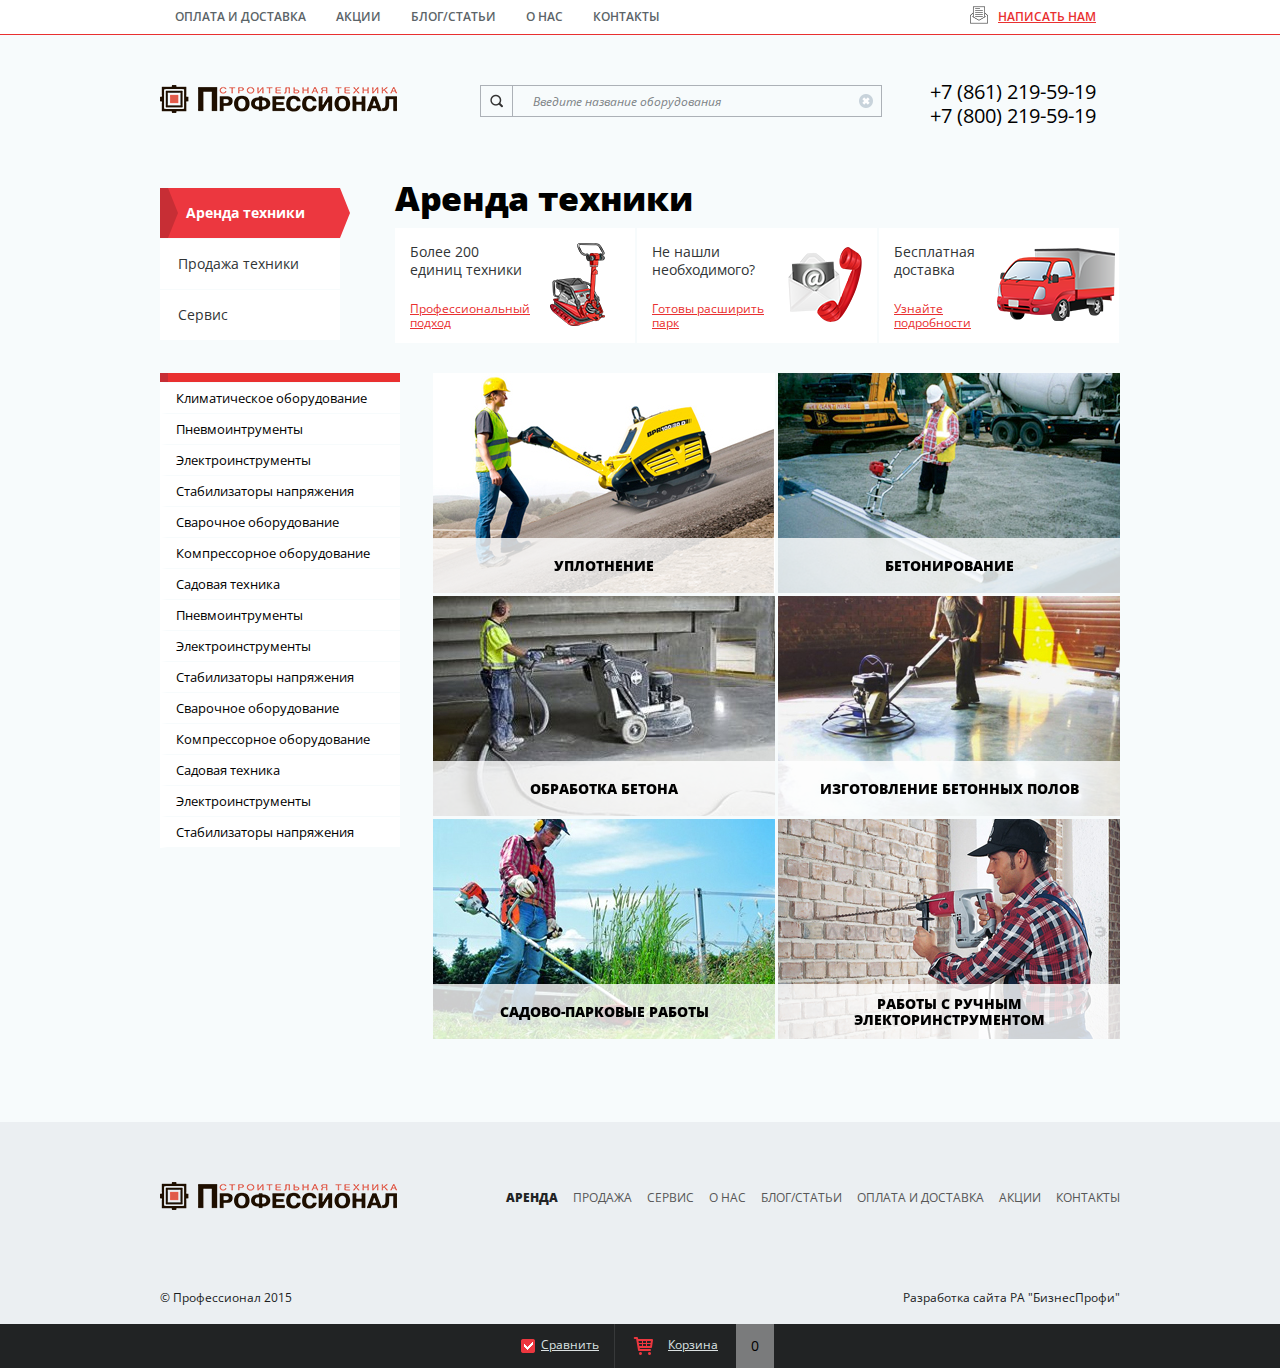
==== index.html @ 4327ad35 "new pages" ====
<!DOCTYPE html>
<html>
   <head>
        <meta http-equiv="Content-Type" content="text/html; charset=utf-8">
		<meta name="description" content="">
		<meta name="keywords" content="">
		<meta name="viewport" content="width=device-width">
		<title>title</title>
		<!-- CSS -->
			<link rel="stylesheet" href="css/jquery.fancybox.css?v=2.1.5" media="screen" >
			<link href='http://fonts.googleapis.com/css?family=Open+Sans:300italic,400italic,600italic,700italic,400,300,600,700,800&subset=latin,cyrillic' rel='stylesheet' type='text/css'>
			<link href="js/range/normalize.css" rel="stylesheet" media="screen">
			<link href="css/style.css" rel="stylesheet" media="screen">
		<!-- END OF CSS -->
		<!--SCRIPT -->
			<script src="js/jquery-1.11.1.min.js"></script>
			<script src="js/jquery.placeholder.js"></script>
			<script src="js/jquery.fancybox.pack.js?v=2.1.5"></script>
			<link href="js/selectric/selectric.css" rel="stylesheet" media="screen">
			<script src="js/selectric/jquery.selectric.js"></script>
			<link href="js/rate/jquery.raty.css" rel="stylesheet" media="screen">
			<script src="js/rate/jquery.raty.js"></script>
			<link href="js/range/ion.rangeSlider.css" rel="stylesheet" media="screen">
			<link href="js/range/ion.rangeSlider.skinHTML5.css" rel="stylesheet" media="screen">
			<script src="js/range/ion.rangeSlider.min.js"></script>
			<link href="js/bxslider/jquery.bxslider.css" rel="stylesheet" media="screen">
			<script src="js/bxslider/jquery.bxslider.js"></script>
			<script src="js/common.js"></script>
			<!--[if IE]>  
				<script src="http://html5shim.googlecode.com/svn/trunk/html5.js"></script>  
			<![endif]--> 
		<!-- END OF SCRIPT -->
	</head>
<body class="body_rent">
	<div class="wrapper">
		<div class="top_menu">
			<div class="inner">
				<nav>
					<ul>
						<li><a href="#">Оплата и доставка</a></li>
						<li><a href="#">Акции</a></li>
						<li><a href="#">Блог/Статьи</a></li>
						<li><a href="#">О нас</a></li>
						<li><a href="#">Контакты</a></li>
					</ul>
				</nav>
				<div class="feedback">
					<a href="#modal_feedback" class="fancybox"><img src="img/feedback.png" alt="">Написать нам</a>
				</div>
			</div>
			<div class="clear"></div>
		</div>
		<div class="header">
			<div class="inner">
				<div class="logo">
					<a href="/" title>
						<img src="img/logo.png" alt="">
					</a>
				</div>
				<div class="search">
					<form>
						<button type="submit"></button>
						<input type="text" placeholder="Введите название оборудования">
						<button type="reset"></button>
					</form>
				</div>
				<div class="phone">
					<p>+7  (861)  219-59-19</p>
					<p>+7  (800)  219-59-19</p>
				</div>
				<div class="clear"></div>
			</div>
		</div>
		<div class="main">
			<div class="inner">
				<div class="head">
					<nav class="nav_vertical">
						<ul>
							<li class="nav_rent active"><a href="index.html">Аренда техники</a></li>
							<li class="nav_sale"><a href="index2.html">Продажа техники</a></li>
							<li class="nav_serv"><a href="index3.html">Сервис</a></li>
						</ul>
						<div class="clear"></div>
					</nav>
					<div class="block_info">
						<h2>Аренда техники</h2>
						<div class="info_services">
							<div class="services_box box_sm">
								<div class="services_body">
									<div class="services_title">Более 200 единиц техники</div>
									<div class="services_link">
										<a href="#" class="info_link" rel="info1">Профессиональный подход</a>
									</div>
								</div>
								<div class="services_img">
									<img src="img/services_icon1.png" alt="">
								</div>
								<div class="info_tip" rel="info1">
									<p>Товарищи! постоянное информационно-пропагандистское обеспечение нашей деятельности позволяет оценить значение существенных финансовых и административных условий.</p>
									<p>Не следует, однако забывать, что дальнейшее развитие различных форм деятельности способствует подготовки и реализации направлений прогрессивного развития.</p>
									<div class="info_close"></div>
								</div>
							</div>
							<div class="services_box">
								<div class="services_body">
									<div class="services_title">Не нашли необходимого?</div>
									<div class="services_link">
										<a href="#" class="info_link" rel="info2">Готовы расширить парк</a>
									</div>
								</div>
								<div class="services_img">
									<img src="img/services_icon2.png" alt="">
								</div>
								<div class="info_tip" rel="info2">
									<p>Товарищи! постоянное информационно-пропагандистское обеспечение нашей деятельности позволяет оценить значение существенных финансовых и административных условий.</p>
									<p>Не следует, однако забывать, что дальнейшее развитие различных форм деятельности способствует подготовки и реализации направлений прогрессивного развития.</p>
									<div class="info_close"></div>
								</div>
							</div>
							<div class="services_box box_lg">
								<div class="services_body">
									<div class="services_title">Бесплатная доставка</div>
									<div class="services_link">
										<a href="#" class="info_link" rel="info3">Узнайте подробности</a>
									</div>
								</div>
								<div class="services_img">
									<img src="img/services_icon3.png" alt="">
								</div>
								<div class="info_tip" rel="info3">
									<p>Товарищи! постоянное информационно-пропагандистское обеспечение нашей деятельности позволяет оценить значение существенных финансовых и административных условий.</p>
									<p>Не следует, однако забывать, что дальнейшее развитие различных форм деятельности способствует подготовки и реализации направлений прогрессивного развития.</p>
									<div class="info_close"></div>
								</div>
							</div>
						</div>
					</div>
					<div class="clear"></div>
				</div>
				<div class="content">
					<div class="sidebar">
						<div class="menu_category">
							<div class="nav_head"></div>
							<ul>
								<li><a href="#">Климатическое оборудование</a></li>
								<li><a href="#">Пневмоинтрументы</a></li>
								<li><a href="#">Электроинструменты</a>
									<ul>
										<li><a href="#">Глубинные вибраторы - очень замечательные инструменты для работы </a></li>
										<li><a href="#">Глубинные вибраторы - очень замечательные инструменты для работы </a></li>
										<li><a href="#">Глубинные вибраторы - очень замечательные инструменты для работы </a></li>
										<li><a href="#">Глубинные вибраторы - очень замечательные инструменты для работы </a></li>
										<li><a href="#">Глубинные вибраторы - очень замечательные инструменты для работы </a></li>
										<li><a href="#">Глубинные вибраторы - очень замечательные инструменты для работы </a></li>
									</ul>
								</li>
								<li><a href="#">Стабилизаторы напряжения</a></li>
								<li><a href="#">Сварочное оборудование</a></li>
								<li><a href="#">Компрессорное оборудование</a></li>
								<li><a href="#">Садовая техника</a></li>
								<li><a href="#">Пневмоинтрументы</a></li>
								<li><a href="#">Электроинструменты</a></li>
								<li><a href="#">Стабилизаторы напряжения</a></li>
								<li><a href="#">Сварочное оборудование</a></li>
								<li><a href="#">Компрессорное оборудование</a></li>
								<li><a href="#">Садовая техника</a></li>
								<li><a href="#">Электроинструменты</a></li>
								<li><a href="#">Стабилизаторы напряжения</a></li>
							</ul>
						</div>
					</div>
					<div class="content_inner flip_animation">
						<div class="flip_box" ontouchstart="this.classList.toggle('hover');">
							<div class="flipper">
								<div class="front">
									<img src="img/flip_img1.jpg" alt="">
									<div class="front_bottom">
										<div class="flip_title">Уплотнение</div>
									</div>
							    </div>
							    <div class="back">
							    	<img src="img/flip_img1.jpg" alt="">
							    	<div class="front_bottom">
										<div class="flip_title">Уплотнение</div>
									</div>
									<div class="flip_text">
										<ul>
											<li><a href="#">Станки для гибки и рубки арматуры</a></li>
											<li><a href="#">Вибраторы глубинные</a></li>
											<li><a href="#">Виброрейки одинарные</a></li>
											<li><a href="#">Виброрейки двойные</a></li>
											<li><a href="#">Ручные заглаживающие устройства для бетона</a></li>
											<li><a href="#">Затирочные машины</a></li>
											<li><a href="#">Швонарезчики</a></li>
											<li><a href="#">Электрогенераторы</a></li>
											<li><a href="#">Мотопомпы</a></li>
										</ul>
									</div>
							    </div>
							</div>
						</div>
						<div class="flip_box" ontouchstart="this.classList.toggle('hover');">
							<div class="flipper">
								<div class="front">
									<img src="img/flip_img2.jpg" alt="">
									<div class="front_bottom">
										<div class="flip_title">Бетонирование</div>
									</div>
							    </div>
							    <div class="back">
							    	<img src="img/flip_img2.jpg" alt="">
							    	<div class="front_bottom">
										<div class="flip_title">Бетонирование</div>
									</div>
									<div class="flip_text">
										<ul>
											<li><a href="#">Станки для гибки и рубки арматуры</a></li>
											<li><a href="#">Вибраторы глубинные</a></li>
											<li><a href="#">Виброрейки одинарные</a></li>
											<li><a href="#">Виброрейки двойные</a></li>
											<li><a href="#">Ручные заглаживающие устройства для бетона</a></li>
											<li><a href="#">Затирочные машины</a></li>
											<li><a href="#">Швонарезчики</a></li>
											<li><a href="#">Электрогенераторы</a></li>
											<li><a href="#">Мотопомпы</a></li>
										</ul>
									</div>
							    </div>
							</div>
						</div>
						<div class="flip_box" ontouchstart="this.classList.toggle('hover');">
							<div class="flipper">
								<div class="front">
									<img src="img/flip_img3.jpg" alt="">
									<div class="front_bottom">
										<div class="flip_title">Обработка бетона</div>
									</div>
							    </div>
							    <div class="back">
							    	<img src="img/flip_img3.jpg" alt="">
							    	<div class="front_bottom">
										<div class="flip_title">Обработка бетона</div>
									</div>
									<div class="flip_text">
										<ul>
											<li><a href="#">Станки для гибки и рубки арматуры</a></li>
											<li><a href="#">Вибраторы глубинные</a></li>
											<li><a href="#">Виброрейки одинарные</a></li>
											<li><a href="#">Виброрейки двойные</a></li>
											<li><a href="#">Ручные заглаживающие устройства для бетона</a></li>
											<li><a href="#">Затирочные машины</a></li>
											<li><a href="#">Швонарезчики</a></li>
											<li><a href="#">Электрогенераторы</a></li>
											<li><a href="#">Мотопомпы</a></li>
										</ul>
									</div>
							    </div>
							</div>
						</div>
						<div class="flip_box" ontouchstart="this.classList.toggle('hover');">
							<div class="flipper">
								<div class="front">
									<img src="img/flip_img4.jpg" alt="">
									<div class="front_bottom">
										<div class="flip_title">Изготовление бетонных полов</div>
									</div>
							    </div>
							    <div class="back">
							    	<img src="img/flip_img4.jpg" alt="">
							    	<div class="front_bottom">
										<div class="flip_title">Изготовление бетонных полов</div>
									</div>
									<div class="flip_text">
										<ul>
											<li><a href="#">Станки для гибки и рубки арматуры</a></li>
											<li><a href="#">Вибраторы глубинные</a></li>
											<li><a href="#">Виброрейки одинарные</a></li>
											<li><a href="#">Виброрейки двойные</a></li>
											<li><a href="#">Ручные заглаживающие устройства для бетона</a></li>
											<li><a href="#">Затирочные машины</a></li>
											<li><a href="#">Швонарезчики</a></li>
											<li><a href="#">Электрогенераторы</a></li>
											<li><a href="#">Мотопомпы</a></li>
										</ul>
									</div>
							    </div>
							</div>
						</div>
						<div class="flip_box" ontouchstart="this.classList.toggle('hover');">
							<div class="flipper">
								<div class="front">
									<img src="img/flip_img5.jpg" alt="">
									<div class="front_bottom">
										<div class="flip_title">Садово-парковые работы</div>
									</div>
							    </div>
							    <div class="back">
							    	<img src="img/flip_img5.jpg" alt="">
							    	<div class="front_bottom">
										<div class="flip_title">Садово-парковые работы</div>
									</div>
									<div class="flip_text">
										<ul>
											<li><a href="#">Станки для гибки и рубки арматуры</a></li>
											<li><a href="#">Вибраторы глубинные</a></li>
											<li><a href="#">Виброрейки одинарные</a></li>
											<li><a href="#">Виброрейки двойные</a></li>
											<li><a href="#">Ручные заглаживающие устройства для бетона</a></li>
											<li><a href="#">Затирочные машины</a></li>
											<li><a href="#">Швонарезчики</a></li>
											<li><a href="#">Электрогенераторы</a></li>
											<li><a href="#">Мотопомпы</a></li>
										</ul>
									</div>
							    </div>
							</div>
						</div>
						<div class="flip_box" ontouchstart="this.classList.toggle('hover');">
							<div class="flipper">
								<div class="front">
									<img src="img/flip_img6.jpg" alt="">
									<div class="front_bottom">
										<div class="flip_title">Работы с ручным электоринструментом</div>
									</div>
							    </div>
							    <div class="back">
							    	<img src="img/flip_img6.jpg" alt="">
							    	<div class="front_bottom">
										<div class="flip_title">Работы с ручным электоринструментом</div>
									</div>
									<div class="flip_text">
										<ul>
											<li><a href="#">Станки для гибки и рубки арматуры</a></li>
											<li><a href="#">Вибраторы глубинные</a></li>
											<li><a href="#">Виброрейки одинарные</a></li>
											<li><a href="#">Виброрейки двойные</a></li>
											<li><a href="#">Ручные заглаживающие устройства для бетона</a></li>
											<li><a href="#">Затирочные машины</a></li>
											<li><a href="#">Швонарезчики</a></li>
											<li><a href="#">Электрогенераторы</a></li>
											<li><a href="#">Мотопомпы</a></li>
										</ul>
									</div>
							    </div>
							</div>
						</div>
						<div class="clear"></div>
					</div>
					<div class="clear"></div>
				</div>
			</div>
		</div>
	</div>
	<div class="footer">
		<div class="footer_top">
			<div class="inner">
				<div class="logo">
					<a href="/" title>
						<img src="img/logo.png" alt="">
					</a>
				</div>
				<ul>
					<li><a href="#">Контакты</a></li>
					<li><a href="#">Акции</a></li>
					<li><a href="#">Оплата и доставка</a></li>
					<li><a href="#">Блог/Статьи</a></li>
					<li><a href="#">О нас</a></li>
					<li><a href="#">Сервис</a></li>
					<li><a href="#">Продажа</a></li>
					<li class="active"><a href="#">Аренда</a></li>
				</ul>
			</div>
		</div>
		<div class="footer_middle">
			<div class="inner">
				<div class="copyright">© Профессионал 2015</div>
				<div class="develop">Разработка сайта РА "БизнесПрофи"</div>
			</div>
		</div>
		<div class="footer_bottom">
			<div class="inner">
				<div class="compare">
					<a href="#">Сравнить</a>
				</div>
				<div class="basket">
					<a href="#">Корзина</a>
				</div>
				<div class="basket_count">0</div>
			</div>
		</div>
	</div>
	<div id="modal_feedback">
		<form>
			<div class="form_title">Написать нам</div>
			<div class="form_body">
				<div class="input_group">
					<input type="text" placeholder="Ваше имя" required>
					<span class="required"></span>
				</div>
				<div class="input_group">
					<input type="text" placeholder="Телефон" required>
					<span class="required"></span>
				</div>
				<textarea placeholder="Что Вас интересует?"></textarea>
				<button>Отправить</button>
			</div>
		</form>
	</div>
	<div id="modal_success">
		<div class="form_title"></div>
		<div class="form_body">
			<p>Спасибо!</p>
			<p>Ваше сообщение принято.</p>
			<p>Мы ответим  на него в максимально короткие сроки</p>
		</div>
	</div>
</body>
</html>
---- css/style.css ----
/* html5doctor.com Reset v1.6.1 - http://cssreset.com */
/* --------------------------default-settings------------------------- */
html,body,div,span,object,iframe,h1,h2,h3,h4,h5,h6,p,blockquote,pre,abbr,address,cite,code,del,dfn,em,img,ins,kbd,q,samp,small,strong,sub,sup,var,b,i,dl,dt,dd,ol,ul,li,fieldset,form,label,legend,table,caption,tbody,tfoot,thead,tr,th,td,article,aside,canvas,details,figcaption,figure,footer,header,hgroup,menu,nav,section,summary,time,mark,audio,video{margin:0;padding:0;border:0;outline:0;font-size:100%;vertical-align:baseline;background:transparent}
article,aside,details,figcaption,figure,footer,header,hgroup,menu,nav,section{display:block}
nav ul,nav ol,ul,li{list-style:none}
blockquote,q{quotes:none}
blockquote:before,blockquote:after,q:before,q:after{content:none}
a{margin:0;padding:0;font-size:100%;vertical-align:baseline;background:transparent;cursor: pointer;}
a:hover{text-decoration: none;}
button{cursor: pointer;outline: none;}
ins{background-color:#ff9;color:#000;text-decoration:none}
mark{background-color:#ff9;color:#000;font-style:italic;font-weight:bold}
del{text-decoration:line-through}
abbr[title],dfn[title]{border-bottom:1px dotted;cursor:help}
table{border-collapse:collapse;border-spacing:0}
hr{display:block;height:1px;border:0;border-top:1px solid #ccc;margin:1em 0;padding:0}
input,select{vertical-align:middle}

/* --------------------------user-settings------------------------- */
html, body{height: 100%;}
body{width:100%;font-family: 'Open Sans', sans-serif;font-size:12px;color:#000;line-height:1;background:#fff;}
.clear {clear: both;height: 0;overflow: hidden;}
/* all */
::-webkit-input-placeholder { color: #7c8285; font-size: 14px;}
::-moz-placeholder { color: #7c8285; font-size: 14px;} /* firefox 19+ */
:-ms-input-placeholder { color: #7c8285; font-size: 14px;} /* ie */
input:-moz-placeholder { color: #7c8285; font-size: 14px;}
/* all */
:focus::-webkit-input-placeholder { color: #5e6264;}
:focus::-moz-placeholder { color: #5e6264;} /* firefox 19+ */
:focus:-ms-input-placeholder { color: #5e6264;} /* ie */
input:focus:-moz-placeholder { color: #5e6264;}
input, textarea {outline:none;}
input[type='text'], input[type='phone'], input[type='password'], input[type='email'], textarea{border:1px solid #cfd0d0;background:#fff;width:100%;height:50px;padding:0 20px;color:#7c8285;font-size:14px;margin-bottom: 14px;
	-webkit-box-sizing: border-box;
	-moz-box-sizing: border-box;
	box-sizing: border-box;
}
input[type='text']:hover, input[type='phone']:hover, input[type='password']:hover, input[type='email']:hover, textarea:hover {}
input[type='text']:focus, input[type='phone']:focus, input[type='password']:focus, input[type='email']:focus, textarea:focus{border-color: #9aa0a8; color: #5e6264;}
textarea{height:60px;padding:15px 20px;overflow:auto;resize:none;line-height: 1;}
h2{color: #000;font-size: 34px;font-weight: 900;line-height: 40px;margin-bottom: 10px;}
h3{color: #000;font-size: 24px;font-weight: 700;margin-bottom: 15px;}
h4{color: #000;font-size: 20px;font-weight: 700;margin-bottom: 15px;}
/* --------------------------enf-default-settings------------------------- */
.inner{
	position:relative;
	margin:0 auto;
	width:960px;
	padding: 0 20px;
}
.wrapper{
	position: relative;
	background: #f7fbfc;
	min-height: 100%;
	min-width: 1000px;
}
button{
	position: relative;
	background: #78bcd9;
	width: 100%;
	height: 52px;
	color: #fff;
	font-size: 16px;
	font-weight: 600;
	border: 0;
	cursor: pointer;
	outline: none;
}
button:hover{
	background: #4c8eaa;
}
/*------------header---------------*/
.top_menu{
	position: relative;
	background: #fff;
	border-bottom: 1px solid #78bcd9;
}
	.top_menu nav{
		position: relative;
		float: left;
		width: 730px;
	}
		.top_menu ul li{
			position: relative;
			float: left;
		}
			.top_menu ul li a{
				position: relative;
				display: block;
				color: #5b6468;
				font-weight: 600;
				line-height: 34px;
				text-align: center;
				text-decoration: none;
				text-transform: uppercase;
				padding: 0 15px;
			}
			.top_menu ul li a:hover{
				color: #78bcd9;
			}
			.top_menu ul li.active a{
				background-color: #78bcd9;
				color: #fff;
				font-weight: 900;
			}
	.feedback{
		position: relative;
		float: right;
		width: 150px;
	}
		.feedback a{
			color: #78bcd9;
			font-weight: 600;
			line-height: 34px;
			text-transform: uppercase;
		}
			.feedback a img{
				vertical-align: sub;
				margin-right: 10px;
			}
/*------------header---------------*/
.header{
	position: relative;
	padding: 50px 0;
}
	.logo{
		position: relative;
		float: left;
		width: 240px;
	}
	.search{
		position: relative;
		float: left;
		width: 400px;
		height: 30px;
		margin-left: 80px;
		border: 1px solid #acb1b7;
	}
		.search button{
			background: transparent;
			float: left;
			height: 30px;
			border: 0;
			outline: none;
			cursor: pointer;
			-webkit-box-sizing: border-box;
			-moz-box-sizing: border-box;
			box-sizing: border-box;
		}
			.search button[type="submit"]{
				width: 32px;
				background: url('../img/search.png') no-repeat;
				border-right: 1px solid #acb1b7;
			}
				.search button[type="submit"]:hover{
					background-position: 0px -120px;
				}
			.search button[type="reset"]{
				width: 26px;
				background: url('../img/clear.png') 0px 0px no-repeat;
			}
				.search button[type="reset"]:hover{
					background-position: 0px -120px;
				}
		.search input{
			background: transparent;
			float: left;
			height: 30px;
			width: 340px;
			font-size: 12px;
			margin: 0;
			border: 0;
			outline: none;
			-webkit-box-sizing: border-box;
			-moz-box-sizing: border-box;
			box-sizing: border-box;
		}
			/* all */
			.search ::-webkit-input-placeholder { font-size: 12px; font-style: italic;}
			.search ::-moz-placeholder { font-size: 12px; font-style: italic;} /* firefox 19+ */
			.search :-ms-input-placeholder { font-size: 12px; font-style: italic;} /* ie */
			.search input:-moz-placeholder { font-size: 12px; font-style: italic;}
	.phone{
		position: relative;
		float: right;
		width: 190px;
		font-size: 20px;
		line-height: 24px;
		margin-top: -5px;
	}
/*--------------------main---------------*/
.main{
	position: relative;
	padding-bottom: 245px;
}
/*--------------------head---------------*/
.head{
	position: relative;
	margin-bottom: 30px;
}
	.head nav{
		position: relative;
	}
		.head .nav_vertical{
			float: left;
			width: 180px;
			padding-top: 10px;
		}
		.head .nav_horizontal{
			border-bottom: 2px solid #c4c8cb;
		}
		.head nav.nav_vertical ul li{
			position: relative;
			border-top: 1px solid #f7fbfc;
			border-bottom: 1px solid #f7fbfc;
			margin-top: -1px;
		}
		.head nav.nav_horizontal ul li{
			float: left;
			margin-left: 5px;
		}
		.head nav.nav_horizontal ul li:first-child{
			margin-left: 0;
		}
			.head nav ul li a{
				position: relative;
				display: block;
				background: #fff;
				color: #303436;
				font-size: 14px;
				line-height: 50px;
				text-decoration: none;
				padding: 0 10px;
				-webkit-box-sizing: border-box;
				-moz-box-sizing: border-box;
				box-sizing: border-box;
			}
				.head nav.nav_vertical ul li a{
					height: 50px;
					border-left: 8px solid #fff;
				}
				.head nav.nav_horizontal ul li a{
					width: 316px;
					color: #000;
					line-height: 42px;
					text-align: center;
					border: 2px solid #c4c8cb;
					border-bottom: 0;
				}
				.head nav ul li a:hover{
					background-color: #333;
					color: #fff;
					border-color: #333;
				}
				.head nav ul li.active a{
					background-color: #333;
					color: #fff;
					border-color: #000;
					text-indent: 8px;
				}
				.head nav.nav_vertical ul li.active a{
					font-weight: 700;
				}
					.head nav.nav_vertical ul li.active a:before{
						content: '';
						position: absolute;
						left: 0;
						top: 0;
						width: 0;
						height: 0;
						border-left: 10px solid #000;
						border-top: 25px solid transparent;
						border-bottom: 25px solid transparent;
					}
					.head nav.nav_vertical ul li.active a:after{
						content: '';
						position: absolute;
						right: -10px;
						top: 0;
						width: 0;
						height: 0;
						border-left: 10px solid #333;
						border-top: 25px solid transparent;
						border-bottom: 25px solid transparent;
					}
				.head nav.nav_horizontal ul li.active a{
					text-transform: uppercase;
				}
		.head nav ul li.nav_rent a:hover{
			background-color: #ec373f;
			border-color: #ec373f;
		}
		.head nav ul li.nav_sale a:hover{
			background-color: #3888e9;
			border-color: #3888e9;
		}
		.head nav ul li.nav_serv a:hover{
			background-color: #ff9501;
			border-color: #ff9501;
		}
		.head nav ul li.nav_rent.active a{
			background-color: #ec373f;
			border-color: #c72e35;
		}
			.head nav ul li.nav_rent.active a:before{
				border-left: 10px solid #c72e35;
			}
			.head nav ul li.nav_rent.active a:after{
				border-left: 10px solid #ec373f;
			}
		.head nav ul li.nav_sale.active a{
			background-color: #3888e9;
			border-color: #2d6ebe;
		}
			.head nav ul li.nav_sale.active a:before{
				border-left: 10px solid #2d6ebe;
			}
			.head nav ul li.nav_sale.active a:after{
				border-left: 10px solid #3888e9;
			}
		
		.head nav ul li.nav_serv.active a{
			background-color: #ff9501;
			border-color: #ff6d03;
		}
			.head nav ul li.nav_serv.active a:before{
				border-left: 10px solid #ff6d03;
			}
			.head nav ul li.nav_serv.active a:after{
				border-left: 10px solid #ff9501;
			}
		.head nav.nav_horizontal ul li.nav_rent.active a{
			border-color: #ec373f;
			border-top-color: #c72e35;
			box-shadow: inset 0 3px 0 #c72e35;
		}
		.head nav.nav_horizontal ul li.nav_sale.active a{
			border-color: #3888e9;
			border-top-color: #2d6ebe;
			box-shadow: inset 0 3px 0 #2d6ebe;
		}
		.head nav.nav_horizontal ul li.nav_serv.active a{
			border-color: #ff9501;
			border-top-color: #ff6d03;
			box-shadow: inset 0 3px 0 #ff6d03;
		}
	.block_info{
		position: relative;
		float: right;
		width: 725px;
	}
		.block_info h2{
			letter-spacing: -0.01em;
		}
		.info_services{
			position: relative;
		}
			.services_box{
				position: relative;
				background: #fff;
				float: left;
				width: 240px;
				height: 115px;
				margin-left: 2px;
			}
				.services_box:first-child{
					margin-left: 0;
				}
				.services_body{
					position: relative;
					display: table-cell;
					width: 135px;
					padding-left: 15px;
					-webkit-box-sizing: border-box;
					-moz-box-sizing: border-box;
					box-sizing: border-box;
				}
					.services_title{
						position: relative;
						height: 60px;
						color: #303436;
						font-size: 14px;
						line-height: 18px;
						padding-top: 15px;
						-webkit-box-sizing: border-box;
						-moz-box-sizing: border-box;
						box-sizing: border-box;
					}
					.services_link{
						position: relative;
						display: table-cell;
						vertical-align: middle;
						height: 55px;
						line-height: 14px;
					}
						.services_link a{
							color: #78bcd9;
						}
					.box_sm .services_img{
						width: 145px;
					}
					.box_lg .services_img{
						width: 105px;
					}
				.services_img{
					position: relative;
					display: table-cell;
					vertical-align: middle;
					width: 105px;
					height: 115px;
					text-align: center;
					-webkit-box-sizing: border-box;
					-moz-box-sizing: border-box;
					box-sizing: border-box;
				}
					.box_sm .services_img{
						width: 95px;
					}
					.box_lg .services_img{
						width: 135px;
					}
				.info_tip{
					position: absolute;
					display: none;
					background: #fff;
					left: 0;
					right: 0;
					top: 117px;
					color: #191919;
					line-height: 18px;
					border: 1px solid #78bcd9;
					padding: 10px 10px 10px 15px;
					z-index: 10;
				}
					.info_close{
						position: absolute;
						background: url('../img/info_close.png') no-repeat;
						background-position: 0px 0px;
						top: 6px;
						right: 6px;
						width: 7px;
						height: 7px;
						cursor: pointer;
					}
						.info_close:hover{
							background-position: 0px -28px;
						}
.content{
	position: relative;
	padding-bottom: 80px;
}
	.content h2{
		font-size: 28px;
		margin-bottom: 0;
	}
	.title{
		position: relative;
		overflow: hidden;
	}
		.title h2{
			float: left;
		}
	.content_inner .title{
		margin-top: -10px;
	}
/*--------------------sidebar---------------*/
.sidebar{
	position: relative;
	float: left;
	width: 240px;
	margin-bottom: 50px;
}
	.sidebar .menu_category{
		position: relative;
	}
		.nav_head{
			position: relative;
			background: #78bcd9;
			height: 10px;
			border-left: 8px solid #4c8eaa;
		}
	.sidebar .menu_category>ul>li{
		position: relative;
		background: #fff;
		border-top: 1px solid #f7fbfc;
		border-bottom: 1px solid #f7fbfc;
		border-left: 8px solid #fff;
		margin-top: -1px;
		-webkit-box-sizing: border-box;
		-moz-box-sizing: border-box;
		box-sizing: border-box;
	}
		.sidebar .menu_category>ul>li>a{
			position: relative;
			display: block;
			color: #000000;
			font-size: 13px;
			line-height: 14px;
			text-decoration: none;
			padding: 8px;
		}
			.sidebar .menu_category>ul>li:hover{
				background-color: #fff;
				border-color: #78bcd9;
				border-left: 8px solid #4c8eaa;
				border-right: 1px solid #78bcd9;
				z-index: 5;
			}
				.sidebar .menu_category>ul>li:hover>a{
					background-color: #fff;
				}
			.sidebar .menu_category>ul>li>ul{
				position: absolute;
				display: none;
				background: #fff;
				left: 100%;
				top: -1px;
				width: 340px;
				border: 1px solid #78bcd9;
				margin-left: -1px;
				padding: 10px 0 5px;
				z-index: -1;
				-webkit-box-sizing: border-box;
				-moz-box-sizing: border-box;
				box-sizing: border-box;
			}
				.sidebar .menu_category>ul>li:hover>ul{
					display: block;
				}
				.sidebar .menu_category>ul>li>ul>li{
					position: relative;
					padding: 0 20px;
					margin-bottom: 10px;
				}
					.sidebar .menu_category>ul>li>ul>li>a{
						position: relative;
						display: block;
						color: #303436;
						line-height: 16px;
						text-indent: 10px;
						text-decoration: none;
					}
						.sidebar .menu_category>ul>li>ul>li>a:hover{
							color: #78bcd9;
						}
						.sidebar .menu_category>ul>li>ul>li>a:before{
							content: '-';
							position: absolute;
							left: -10px;
							width: 0;
							right: 0;
						}
						.sidebar .menu_category>ul>li>ul>li>a:hover:before{
							content: '';
							top: 3px;
							left: 0;
							border-left: 5px solid;
							border-top: 4px solid transparent;
							border-bottom: 4px solid transparent;
						}
/*--------------------content_inner---------------*/
.content_inner{
	position: relative;
	float: right;
	width: 690px;
}
	.flip_animation .flip_box {
		position: relative;
		float: left;
		margin-left: 3px;
		margin-bottom: 3px;
		-webkit-perspective: 1000px;
		-moz-perspective: 1000px;
		-o-perspective: 1000px;
		-ms-perspective: 1000px;
		perspective: 1000px;
	}
		.flip_animation .flip_box:hover .flipper, .flip_animation .flip_box.hover .flipper {
			-webkit-transform: rotateY(180deg);
			-moz-transform: rotateY(180deg);
			-o-transform: rotateY(180deg);
			-ms-transform: rotateY(180deg);
			transform: rotateY(180deg);
		}
		.flip_animation .flip_box, .front, .back {
			width: 342px;
			height: 220px;
		}
			.flip_animation .flipper {
				position: relative;
				-webkit-transition:  0.6s;
				-moz-transition:  0.6s;
				-o-transition:  0.6s;
				transition:  0.6s;
				-webkit-transform-style: preserve-3d;
				-moz-transform-style: preserve-3d;
				-o-transform-style: preserve-3d;
				-ms-transform-style: preserve-3d;
				transform-style: preserve-3d;
			}
				.flip_animation .front, .flip_animation .back {
					position: absolute;
					top: 0;
					left: 0;
					-webkit-backface-visibility: hidden;
					-moz-backface-visibility: hidden;
				  	-o-backface-visibility: hidden;
				  	-ms-backface-visibility: hidden;
					backface-visibility: hidden;
				}
				.flip_animation .front {
					z-index: 2;
					-webkit-transform: rotateY(0deg);
					-moz-transform: rotateY(0deg);
					-o-transform: rotateY(0deg);
					-ms-transform: rotateY(0deg);
					transform: rotateY(0deg);
				}
				.flip_animation .back {
					-webkit-transform: rotateY(-180deg);
					-moz-transform: rotateY(-180deg);
					-o-transform: rotateY(-180deg);
					-ms-transform: rotateY(-180deg);
					transform: rotateY(-180deg);
				}
					.flip_animation .front_bottom {
						position: absolute;
						display: block;
						background: rgba(255,255,255,0.8);
						left: 0;
						right: 0;
						bottom: 0;
					}
						.flip_animation .flip_title{
							position: relative;
							display: table-cell;
							vertical-align: middle;
							width: 342px;
							height: 55px;
							font-size: 14px;
							font-weight: 900;
							line-height: 16px;
							text-align: center;
							text-transform: uppercase;
							padding: 0 20px;
							-webkit-box-sizing: border-box;
							-moz-box-sizing: border-box;
							box-sizing: border-box;
						}
					.flip_animation .flip_text{
						position: absolute;
						background: rgba(255,255,255,0.9);
						left: 0;
						right: 0;
						top: 0;
						height: 165px;
						padding: 10px 15px;
						-webkit-box-sizing: border-box;
						-moz-box-sizing: border-box;
						box-sizing: border-box;
					}
						.flip_animation .back .flip_title{
							background: #fff;
						}
						.flip_animation .flip_text ul li a{
							position: relative;
							display: block;
							color: #000;
							line-height: 16px;
							text-indent: 8px;
							text-decoration: none;
						}
							.flip_animation .flip_text ul li a:hover{
								color: #4c8eaa;
								text-indent: 10px;
							}
							.flip_animation .flip_text ul li a:before{
								content: '-';
								position: absolute;
								left: -8px;
							}
							.flip_animation .flip_text ul li a:hover:before{
								content: '';
								top: 3px;
								left: 0;
								border-left: 5px solid;
								border-top: 4px solid transparent;
								border-bottom: 4px solid transparent;
							}
	.slide_up .flip_box {
		position: relative;
		float: left;
		margin-left: 3px;
		margin-bottom: 3px;
		overflow: hidden;
	}
		.slide_up .flip_box:hover .flipper, .slide_up .flip_box.hover .flipper {

		}
		.slide_up .flip_box, .front, .back {
			width: 342px;
			height: 220px;
		}
			.slide_up .flipper {
				position: relative;
			}
				.slide_up .front, .slide_up .back {
					position: absolute;
					top: 0;
					left: 0;
				}
				.slide_up .front {
					z-index: 2;
					-webkit-transition:  0.6s;
					-moz-transition:  0.6s;
					-o-transition:  0.6s;
					transition:  0.6s;
				}
					.slide_up .flip_box:hover .front{
						top: -220px;
					}
				.slide_up .back {

				}
					.slide_up .front_bottom {
						position: absolute;
						display: block;
						background: rgba(255,255,255,0.8);
						left: 0;
						right: 0;
						bottom: 0;
					}
						.slide_up .flip_title{
							position: relative;
							display: table-cell;
							vertical-align: middle;
							width: 342px;
							height: 55px;
							font-size: 14px;
							font-weight: 900;
							line-height: 16px;
							text-align: center;
							text-transform: uppercase;
							padding: 0 20px;
							-webkit-box-sizing: border-box;
							-moz-box-sizing: border-box;
							box-sizing: border-box;
						}
					.slide_up .flip_text{
						position: absolute;
						background: rgba(255,255,255,0.9);
						left: 0;
						right: 0;
						top: 0;
						height: 165px;
						padding: 10px 15px;
						-webkit-box-sizing: border-box;
						-moz-box-sizing: border-box;
						box-sizing: border-box;
					}
						.slide_up .back .flip_title{
							background: #fff;
						}
						.slide_up .flip_text ul li a{
							position: relative;
							display: block;
							color: #000;
							line-height: 16px;
							text-indent: 8px;
							text-decoration: none;
						}
							.slide_up .flip_text ul li a:hover{
								color: #4c8eaa;
								text-indent: 10px;
							}
							.slide_up .flip_text ul li a:before{
								content: '-';
								position: absolute;
								left: -8px;
							}
							.slide_up .flip_text ul li a:hover:before{
								content: '';
								top: 3px;
								left: 0;
								border-left: 5px solid;
								border-top: 4px solid transparent;
								border-bottom: 4px solid transparent;
							}
/*--------------------pagers---------------*/
.pagers{
	position: relative;
	font-size: 0;
	text-align: center;
}
	.pagers ul li{
		position: relative;
		display: inline-block;
		vertical-align: top;
		background: #ebeff2;
		width: 26px;
		height: 26px;
		font-size: 14px;
		font-weight: 600;
		line-height: 26px;
		border: 2px solid #ebeff2;
		margin: 0 3px;
	}
		.pagers ul li.active{
			background: #fff;
			border-color: #78bcd9;
		}
		.pagers ul li a{
			position: relative;
			display: block;
			width: 26px;
			height: 26px;
			color: #5b5c5c;
			text-decoration: none;
		}
			.pagers ul li:hover{
				background: #78bcd9;
				border-color: #78bcd9;
			}
				.pagers ul li:hover a{
					color: #fff;
				}
			.pagers ul li.active:hover{
				background: #fff;
				border-color: #78bcd9;
			}
		.pagers ul li.prev_page, .pagers ul li.next_page{
			background: #cad5dd;
			border-color: #cad5dd;
		}
			.pagers ul li.prev_page:hover, .pagers ul li.next_page:hover{
				background: #78bcd9;
				border-color: #78bcd9;
			}
				.pagers ul li.prev_page{
					margin-right: 20px;
				}
				.pagers ul li.next_page{
					margin-left: 20px;
				}
		.pagers ul li.prev_page:before, .pagers ul li.next_page:before{
			content: '';
			position: absolute;
			left: 50%;
			top: 50%;
			width: 0;
			height: 0;
			border-top: 4px solid transparent;
			border-bottom: 4px solid transparent;
			margin-left: -3px;
			margin-top: -4px;
		}
			.pagers ul li.prev_page:before{
				border-right: 6px solid #fff;
			}
			.pagers ul li.next_page:before{
				border-left: 6px solid #fff;
			}
/*--------------------action---------------*/
.news{
	position: relative;
	margin-bottom: 35px;
}
	.news_box{
		position: relative;
		border-top: 1px dotted #000;
		padding: 20px 0 25px;
	}
		.news_box:first-child{
			border-top: 0;
		}
		.news_title{
			position: relative;
			font-size: 24px;
			margin-bottom: 10px;
		}
			.news_title a{
				color: #000;
				text-decoration: none;
			}
				/*.news_title a:hover{
					color: #4c8eaa;
				}*/
		.news_body{
			position: relative;
			overflow: hidden;
		}
			.news_img{
				position: relative;
				float: left;
				width: 280px;
				height: 160px;
				margin-top: 5px;
				overflow: hidden;
			}
			.news_content{
				position: relative;
				float: right;
				width: 670px;
			}
				.news_text{
					position: relative;
					font-size: 14px;
					line-height: 20px;
				}
				.news_link{
					position: relative;
					overflow: hidden;
				}
					.news_more{
						position: relative;
						background: url('../img/action_more.png') right 15px top 0px no-repeat;
						float: right;
						color: #78bcd9;
						line-height: 28px;
						text-decoration: none;
						margin-left: -1px;
						padding: 0 50px 0 15px;
						z-index: 1;
					}
						.news_more:hover{
							background: #78bcd9 url('../img/action_more.png') right 15px top -28px no-repeat;
							color: #fff;
						}
					.news_term{
						position: relative;
						float: right;
						color: #e93030;
						line-height: 28px;
						border-right: 1px dotted #4a4b4b;
						padding: 0 15px;
					}
						.news_end{
							color: #a1a3a4;
							border-color: #a1a3a4;
						}
			.news_details{
				position: relative;
				font-size: 14px;
				line-height: 20px;
				border-top: 1px dotted #000;
				padding-top: 15px;
				margin-top: 15px;
			}
				.news_back{
					position: relative;
					text-align: right;
					margin-top: 50px;
				}
					.news_back a{
						color: #ff9501;
					}
	.action_filter{
		position: relative;
		float: right;
		line-height: 16px;
		text-align: right;
	}
		.action_check{
			position: relative;
			float: left;
			padding-right: 15px;
			border-right: 1px dotted #4a4b4b;
		}
			input[type="checkbox"] {
			    display:none;
			}
			input[type="checkbox"] + label{
				display: inline-block;
				vertical-align: top;
				background: url('../img/checkbox.png') 0px 0px no-repeat;
				padding-left: 20px;
				cursor: pointer;
			}
			input[type="checkbox"]:checked + label {
				background-position: 0px -30px;
			}
			input[type="radio"] {
			    display:none;
			}
			input[type="radio"] + label{
				display: inline-block;
				vertical-align: top;
				background: url('../img/radio.png') 0px 0px no-repeat;
				padding-left: 20px;
				cursor: pointer;
			}
			input[type="radio"]:checked + label {
				background-position: 0px -30px;
			}
		.filter_count{
			position: relative;
			float: right;
			padding-left: 15px;
		}
			.filter_count a{
				color: #000;
				text-decoration: none;
			}
				.filter_count a:hover{
					text-decoration: underline;
				}
				.filter_count a.active{
					font-weight: 700;
				}

/*--------------------blog---------------*/
.blog{
	position: relative;
}
	.blog_box{
		position: relative;
		margin-bottom: 30px;
	}
		.blog_title{
			position: relative;
			font-size: 24px;
			border-bottom: 1px solid #6e7c88;
			padding: 10px 0;
		}
			.blog_title a{
				color: #000;
				text-decoration: none;
			}
				/*.blog_title a:hover{
					color: #78bcd9;
				}*/
		.blog_top{
			position: relative;
			line-height: 20px;
			padding: 20px 0 10px;
			overflow: hidden;
		}
			.blog_date{
				position: relative;
				background: url('../img/date.png') left center no-repeat;
				float: left;
				color: #7b8e9d;
				padding-left: 20px;
				margin-right: 20px;
			}
			.blog_author{
				position: relative;
				background: url('../img/user.png') left center no-repeat;
				float: left;
				color: #7b8e9d;
				padding-left: 20px;
				margin-right: 20px;
			}
			.blog_categories{
				position: relative;
				float: left;
				margin-right: 10px;
			}
				.blog_categories a{
					position: relative;
					background: #a3b8c9;
					display: inline-block;
					vertical-align: top;
					color: #fff;
					text-decoration: none;
					margin-right: 10px;
					padding: 0 8px;
				}
		.blog_img{
			position: relative;
		}
			.blog_img img{
				max-width: 100%;
			}
		.blog_text{
			position: relative;
			color: #333f46;
			font-size: 14px;
			line-height: 18px;
			padding-top: 15px;
		}
		.blog_link{
			position: relative;
			padding-top: 15px;
		}
			.blog_link a{
				position: relative;
				background: #78bcd9;
				display: inline-block;
				vertical-align: top;
				color: #fff;
				line-height: 26px;
				text-decoration: none;
				padding: 0 25px;
			}
				/*.blog_link a:hover{
					background: #4c8eaa;
				}*/
	.blog_menu{
		position: relative;
		background: #fff;
	}
		.blog_menu ul li{
			position: relative;
			border-top: 1px solid #f7fbfc;
			border-bottom: 1px solid #f7fbfc;
			margin-top: -1px;
		}
			.blog_menu ul li a{
				position: relative;
				display: block;
				color: #000;
				font-size: 14px;
				text-decoration: none;
				padding: 8px 15px;
			}
				.blog_menu ul li a:hover{
					background: #78bcd9;
					color: #fff;
				}
				.blog_menu ul li a:hover:after{
					content: '';
					position: absolute;
					right: 15px;
					top: 50%;
					border-left: 6px solid #fff;
					border-top: 4px solid transparent;
					border-bottom: 4px solid transparent;
					margin-top: -4px;
				}
/*--------------------contacts---------------*/
.contacts{
	position: relative;
}
	.contacts_head{
		position: relative;
		margin-bottom: 25px;
		overflow: hidden;
	}
		.contact_left{
			position: relative;
			background: #fff;
			float: left;
			width: 322px;
			padding: 15px 20px;
			-webkit-box-sizing: border-box;
			-moz-box-sizing: border-box;
			box-sizing: border-box;
		}
			.contact_left h2{
				border-bottom: 1px solid #000;
				margin-bottom: 20px;
			}
			.contact_box{
				position: relative;
				font-size: 16px;
				line-height: 22px;
				padding-top: 20px;
				margin-bottom: 25px;
			}
				.contact_title{
					position: relative;
					color: #a0aeb9;
				}
				.contact_box a{
					color: #000;
				}
				.contact_address{
					background: url('../img/address.png') left top no-repeat;
				}
				.contact_phone{
					background: url('../img/phone.png') left top no-repeat;
				}
				.contact_email{
					background: url('../img/email.png') left top no-repeat;
				}
		.contact_right{
			position: relative;
			background: #fff;
			float: right;
			width: 635px;
			-webkit-box-sizing: border-box;
			-moz-box-sizing: border-box;
			box-sizing: border-box;
		}
			#map{
				position: relative;
				border: 7px solid #fff;
				overflow: hidden;
				-webkit-box-sizing: border-box;
				-moz-box-sizing: border-box;
				box-sizing: border-box;
			}
	.contacts_other{
		position: relative;
		overflow: hidden;
	}
		.contacts_other_left{
			position: relative;
			float: left;
			width: 455px;
		}
		.contacts_other_right{
			position: relative;
			float: right;
			width: 455px;
		}
			.contacts_title{
				position: relative;
				font-size: 18px;
			}
			.contacts_text{
				position: relative;
				color: #7f8a95;
				font-size: 14px;
				line-height: 18px;
				padding: 5px 0;
			}
			.contacts_map{
				position: relative;
				border: 7px solid #fff;
				margin-bottom: 5px;
				overflow: hidden;
				-webkit-box-sizing: border-box;
				-moz-box-sizing: border-box;
				box-sizing: border-box;
			}
			.contacts_link{
				position: relative;
				text-align: right;
			}
				.contacts_link a{
					color: #78bcd9;
					font-size: 14px;
				}
/*--------------------breadcrumbs---------------*/
.breadcrumbs{
	position: relative;
	margin-bottom: 30px;
	overflow: hidden;
}
	.breadcrumbs ul li{
		position: relative;
		float: left;
		margin-right: 15px;
		padding: 6px 0;
	}
		.breadcrumbs ul li:before{
			content: '>';
			position: absolute;
			top: 10px;
			left: -10px;
		}
			.breadcrumbs ul li:first-child:before{
				content: none;
			}
		.breadcrumbs ul li a{
			color: #595c5d;
			line-height: 20px;
		}
		.breadcrumbs ul li a:hover{
			color: #78bcd9;
			text-decoration: underline;
		}
/*--------------------selectric---------------*/
.catalog_list{
	position: relative;
	margin-bottom: 30px;
}
	.selectric-wrapper .selectric{
		border-color: #f7fbfc;
		background: #fff;
	}
		.selectric-wrapper .selectric .label{
			height: 30px;
			color: #000;
			line-height: 30px;
		}
			.selectric-wrapper.selectric-hover .selectric, .selectric-wrapper.selectric-open .selectric{
				border-color: #78bcd9;
			}
		.selectric-wrapper .selectric .button{
			background: #78bcd9;
			width: 36px;
			height: 30px;
			color: #fff;
		}
			.selectric-wrapper .selectric .button:after{
				border-top-color: #fff;
			}
			.selectric-wrapper.selectric-hover .selectric .button:after{
				border-top-color: #fff;
			}
		.selectric-wrapper .selectric-items{
			background: #fff;
			border-color: #78bcd9;
			margin-top: 2px;
		}
			.selectric-wrapper .selectric-items ul{
				padding: 5px 0;
			}
				.selectric-wrapper .selectric-items li{
					position: relative;
					color: #000;
					border: 0;
					padding: 3px 15px 3px 25px;
				}
					.selectric-wrapper .selectric-items li:before{
						content: '-';
						position: absolute;
						left: 18px;
					}
					.selectric-wrapper .selectric-items li:hover, .selectric-wrapper .selectric-items li.selected{
						background: #fff;
						color: #78bcd9;
						text-indent: 5px;
					}
						.selectric-wrapper .selectric-items li:hover:before, .selectric-wrapper .selectric-items li.selected:before{
							content: '';
							width: 0;
							height: 0;
							top: 8px;
							left: 18px;
							border-top: 4px solid transparent;
							border-bottom: 4px solid transparent;
							border-left: 5px solid #78bcd9;
						}
/*--------------------catalog_menu---------------*/
.catalog_menu{
	position: relative;
	margin-bottom: 20px;
}
	.catalog_menu>ul>li {
		position: relative;
		background: #fff;
		border-top: 1px solid #f7fbfc;
		border-bottom: 1px solid #f7fbfc;
		margin-top: -1px;
		-webkit-box-sizing: border-box;
		-moz-box-sizing: border-box;
		box-sizing: border-box;
	}
		.catalog_menu ul li a {
			position: relative;
			display: block;
			color: #000;
			font-size: 13px;
			line-height: 14px;
			text-decoration: none;
			padding: 8px;
			padding-left: 15px;
		}
			.catalog_menu ul li a:hover{
				color: #78bcd9;
			}
		.catalog_menu>ul>li.submenu{
			text-indent: 12px;
		}
			.catalog_menu>ul>li.submenu:before{
				content: '';
				position: absolute;
				left: 15px;
				top: 13px;
				width: 0;
				height: 0;
				border-left: 4px solid transparent;
				border-right: 4px solid transparent;
				border-top: 5px solid #78bcd9;
			}
			.catalog_menu>ul>li.submenu.active:before{
				border-top: 0;
				border-bottom: 5px solid #78bcd9;
			}
		.catalog_menu>ul>li ul{
			position: relative;
			display: none;
		}
			.catalog_menu>ul>li ul li{
				position: relative;
				text-indent: 0;
				border-top: 1px solid #f7fbfc;
				border-bottom: 1px solid #f7fbfc;
				margin-top: -1px;
				padding-left: 15px;
			}
				.catalog_menu>ul>li ul li a{
					position: relative;
					text-indent: 8px;
				}
					.catalog_menu>ul>li ul li a:hover{
						text-indent: 10px;
					}
					.catalog_menu>ul>li ul li a:before{
						content: '-';
						position: absolute;
						left: 8px;
					}
					.catalog_menu>ul>li ul li a:hover:before{
						content: '';
						width: 0;
						height: 0;
						left: 15px;
						top: 12px;
						border-left: 5px solid #78bcd9;
						border-top: 4px solid transparent;
						border-bottom: 4px solid transparent;
					}
.sidebar_filter{
	position: relative;
	background: #fff;
	border: 1px solid #e1e1e1;
	padding: 0 15px;
	margin-bottom: 20px;
}
	.sidebar_title{
		position: relative;
		color: #191919;
		font-size: 14px;
		font-weight: 700;
		margin-bottom: 5px;
	}
	.sidebar_filter button[type="reset"]{
		background: transparent;
		width: auto;
		height: 20px;
		color: #c8c8c8;
		font-size: 12px;
		text-decoration: underline;
		padding: 0;
	}
		.sidebar_filter button[type="reset"]:hover{
			text-decoration: none;
		}
	.filter_brand{
		position: relative;
		padding-top: 15px;
	}
		.filter_body{
			position: relative;
			padding: 15px 0 20px;
		}
		.sidebar_filter .form_group{
			line-height: 14px;
			margin-bottom: 10px;
		}
	.filter_special{
		position: relative;
		border-top: 1px solid #dfe5e6;
		padding-top: 15px;
	}
.filter_price{
	position: relative;
	border-top: 1px solid #dfe5e6;
	padding: 15px 0 20px;
}
	.range_result{
		position: relative;
		font-size: 13px;
		line-height: 24px;
		margin-bottom: 15px;
	}
		.range_result span{
			position: relative;
			background: #dfe5e6;
			display: inline-block;
			vertical-align: top;
			border-radius: 2px;
			margin: 0 10px;
			padding: 0 10px;
		}
		#result_from{
			margin-left: 0;
		}
	.filter_price .irs-with-grid{
		height: 52px;
	}
		.filter_price .irs-line{
			width: 95%;
			left: 5px;
			height: 3px;
			border: 0;
			border-radius: 0;
		}
			.filter_price .irs-line-left{
				height: 3px;
			}
			.filter_price .irs-line-mid{
				height: 3px;
			}
			.filter_price .irs-line-right{
				height: 3px;
			}
		.filter_price .irs-bar{
			background: #78bcd9;
			height: 3px;
			border: 0;
		}
		.filter_price .irs-slider{
			background: url('../img/range_slider.png');
			width: 12px;
			height: 18px;
			top: 35px;
			border: 0;
			box-shadow: none;
		}
		.filter_price .irs-slider.state_hover, .filter_price .irs-slider:hover{
			background: url('../img/range_slider.png');
		}
		.filter_price .irs-grid-text{
			top: -13px;
			color: #000;
			font-size: 10px;
		}
		.filter_price .irs-grid-pol.small{
			display: none;
		}
.filter_use{
	position: relative;
	margin-bottom: 20px;
}
	.filter_use .form_group{
		line-height: 14px;
		margin-bottom: 10px;
	}

.filter_view{
	position: absolute;
	right: 0;
	bottom: 5px;
}
	.filter_view a{
		position: relative;
		display: inline-block;
		vertical-align: middle;
		width: 19px;
		height: 19px;
		margin-left: 10px;
		opacity: 0.3;
	}
		.filter_view a.active{
			opacity: 1;
		}
.filter_type{
	position: relative;
	margin-bottom: 20px;
	overflow: hidden;
}
	.filter_type .form_group{
		position: relative;
		float: left;
		font-size: 14px;
		margin-right: 25px;
	}
.filter_sorting{
	position: relative;
	padding: 10px 0 15px;
}
	.filter_sort{
		position: relative;
		float: left;
	}
		.filter_sort .selectric-wrapper{
			display: inline-block;
			vertical-align: middle;
			width: 200px;
			margin-left: 10px;
		}
		.filter_sort .selectric-wrapper .selectric-items li{
			white-space: nowrap;
		}
		.filter_sorting .filter_count{
			line-height: 32px;
		}
label .count{
	position: relative;
	color: #dfe5e6;
	margin-left: 5px;
}
.products{
	position: relative;
}
	.product_box{
		position: relative;
		margin-bottom: 50px;
		overflow: hidden;
	}
		.product_head{
			position: relative;
			float: left;
			width: 215px;
		}
			.product_img{
				position: relative;
				width: 215px;
				height: 143px;
				margin-bottom: 10px;
				overflow: hidden;
			}
			.product_article{
				position: relative;
				font-size: 12px;
				margin-bottom: 5px;
			}
		.product_body{
			position: relative;
			float: left;
			width: 330px;
			padding: 0 15px;
			-webkit-box-sizing: border-box;
			-moz-box-sizing: border-box;
			box-sizing: border-box;
		}
			.product_title{
				position: relative;
				margin-top: -4px;
				margin-bottom: 15px;
			}
				.product_title a{
					color: #000;
					font-size: 14px;
					font-weight: 700;
					line-height: 18px;
					text-decoration: none;
				}
			.product_feature{
				position: relative;
				font-size: 12px;
				line-height: 18px;
			}
		.product_footer{
			position: relative;
			float: left;
			width: 145px;
		}
			.product_price{
				position: relative;
				background: #fff;
				font-size: 14px;
				line-height: 24px;
				text-align: center;
				border: 1px dashed #8490a0;
				padding: 8px;
				margin-bottom: 40px;
				overflow: hidden;
			}
				.product_price .price{
					font-size: 16px;
					font-weight: 700;
					margin-bottom: 20px;
				}
				.add_compare{
					position: relative;
					float: left;
					font-size: 13px;
					line-height: 14px;
					text-align: left;
				}
			.product_link{
				position: relative;
				overflow: hidden;
			}
				.product_link a{
					display: block;
					color: #fff;
					font-size: 13px;
					line-height: 14px;
					text-align: center;
					text-decoration: none;
					margin-top: 7px;
					padding: 5px;
					-webkit-box-sizing: border-box;
					-moz-box-sizing: border-box;
					box-sizing: border-box;
				}
				.add_request{
					background: #3e4851;
				}
				.one_click{
					background: #78bcd9;
				}
.products_list{
	position: relative;
	font-size: 0;
}
	.products_list .product_box{
		display: inline-block;
		vertical-align: top;
		width: 215px;
		margin-left: 22px;
	}
		.products_list .product_box:nth-child(3n+1){
			margin-left: 0;
		}
		.products_list .product_head{
			float: none;
			width: auto;
		}
			.products_list .product_title{
				margin-bottom: 10px;
			}
			.products_list .product_img{
				margin-bottom: 15px;
			}
		.products_list .product_footer{
			float: none;
			width: auto;
		}
			.products_list .product_price{
				text-align: left;
				padding: 10px 15px;
				margin-bottom: 15px;
			}
				.products_list .product_price .price{
					margin-bottom: 0;
				}
			.products_list .add_compare{
				margin-top: 4px;
			}
			.products_list .product_rate{
				float: right;
			}
			.products_list .product_article{
				margin-bottom: 8px;
			}
				.products_list .product_link a{
					width: 105px;
					line-height: 14px;
					padding: 5px 15px;
				}
				.products_list .product_link .add_request{
					float: left;
				}
				.products_list .product_link .one_click{
					float: right;
				}
/*--------------------block_help---------------*/
.block_help{
	position: relative;
	color: #191919;
	font-size: 13px;
	line-height: 18px;
	border: 1px dashed #78bcd9;
	border-radius: 2px;
	padding: 15px;
	margin-bottom: 60px;
}
	.block_help p{
		margin-top: 15px;
	}
/*--------------------manufacturers---------------*/
.manufacturers{
	position: relative;
}
	.manufacturers table{
		position: relative;
		width: 100%;
	}
		.manufacturers table tr td{
			position: relative;
			vertical-align: middle;
			width: 25%;
			text-align: center;
			padding: 15px;
		}
/*--------------------products_inner---------------*/
.products_inner{
	position: relative;
}
	.products_inner h2{
		margin-bottom: 15px;
	}
	.products_council{
		position: relative;
		color: #e93030;
		line-height: 16px;
		margin-bottom: 20px;
	}
	.products_inner .product_head{
		float: none;
		width: auto;
		margin-bottom: 50px;
		overflow: hidden;
	}
		.product_left{
			position: relative;
			float: left;
			width: 355px;
		}
			.product_photo_big{
				position: relative;
				background: #fff;
				margin-bottom: 20px;
				overflow: hidden;
			}
				.product_photo_big a{
					display: block;
					line-height: 0;
				}
					.product_photo_big a img{
						width: 100%;
					}
			.product_photo_small{
				position: relative;
			}
				.product_photo_small a{
					position: relative;
					background: #fff;
					float: left;
					width: 105px;
					height: 105px;
					margin-left: 20px;
					overflow: hidden;
				}
					.product_photo_small a:first-child{
						margin-left: 0;
					}
					.product_photo_small a img{
						max-width: 100%;
					}
		.product_center{
			position: relative;
			float: left;
			width: 380px;
			padding: 0 20px;
			-webkit-box-sizing: border-box;
			-moz-box-sizing: border-box;
			box-sizing: border-box;
		}
			.products_inner .product_title{
				margin-bottom: 15px;
			}
				.products_inner .product_title a{
					font-size: 18px;
					line-height: 22px;
				}
			.products_inner .product_feature{
				font-size: 14px;
				line-height: 18px;
			}
		.product_right{
			position: relative;
			float: left;
			width: 225px;
			text-align: right;
		}
			.product_right .price{
				font-size: 18px;
				font-weight: 700;
				margin-bottom: 15px;
			}
				.product_right .price b{
					font-size: 32px;
					font-weight: 900;
				}
			.number_days{
				position: relative;
				font-size: 14px;
				line-height: 26px;
				margin-bottom: 100px;
			}
				.day_minus, .day_plus{
					display: inline-block;
					vertical-align: baseline;
					background: transparent;
					width: 27px;
					height: 27px;
					color: #3e4851;
					font-size: 20px;
					font-weight: 700;
					text-align: center;
					padding: 0;
					margin: 0 3px;
					cursor: pointer;
				}
					.day_minus:hover, .day_plus:hover{
						background: transparent;
					}
				#days_count{
					vertical-align: baseline;
					background: #fff;
					width: 27px;
					height: 27px;
					color: #8490a0;
					font-size: 14px;
					font-weight: 700;
					text-align: center;
					border: 1px solid #8490a0;
					padding: 0;
					margin: 0;
				}
			.product_right .product_link a{
				display: inline-block;
				width: 145px;
			}
	.products_inner .product_body{
		width: auto;
		float: none;
		padding: 0;
		margin-bottom: 50px;
	}
		.tabs_top{
			position: relative;
			border-bottom: 2px solid #78bcd9;
			margin-bottom: 40px;
			overflow: hidden;
		}
			.tabs_top ul li{
				position: relative;
				float: left;
				width: 185px;
				font-size: 14px;
				line-height: 32px;
				text-align: center;
				border: 2px solid #c4c8cb;
				margin-bottom: -2px;
				margin-left: 8.5px;
				cursor: pointer;
				-webkit-box-sizing: border-box;
				-moz-box-sizing: border-box;
				box-sizing: border-box;
			}
				.tabs_top ul li:first-child{
					margin-left: 0;
				}
				.tabs_top ul li:hover,.tabs_top ul li.active{
					background: #78bcd9;
					border-color: #78bcd9;
					color: #fff;
				}
				.tabs_top ul li.active{
					border-top-color: #4c8eaa;
					box-shadow: inset 0px 3px 0 #4c8eaa;
				}
		.tabs_body{
			position: relative;
		}
			.tab_box{
				position: relative;
				display: none;
				overflow: hidden;
			}
				.tab_box.active{
					display: block;
				}
					.tab_box .bx-wrapper, .product_viewed .bx-wrapper{
						float: left;
						padding: 0 25px;
					}
					.bxslider{
						width: 910px;
					}
						.slider_item{
							text-align: center;
						}
							.slider_img{
								position: relative;
								width: 165px;
								height: 165px;
								margin-bottom: 15px;
								overflow: hidden;
							}
								.slider_img a{
									display: block;
									width: 165px;
									height: 165px;
								}
							.slider_title{
								position: relative;
								margin-bottom: 10px;
							}
								.slider_title a{
									color: #78bcd9;
									font-size: 14px;
									font-weight: 700;
								}
							.slider_price{
								position: relative;
								color: #8e99a7;
								font-size: 18px;
								font-weight: 700;
							}
								.slider_price b{
									font-size: 24px;
									font-weight: 900;
								}

						.content .bx-wrapper .bx-viewport{
							background: transparent;
							box-shadow: none;
							border: 0;
							left: 0;
						}
						.content .bx-wrapper .bx-prev{
							left: 5px;
							background: url('../img/slider_arr.png') 0px 0px no-repeat;
						}
						.content .bx-wrapper .bx-next{
							right: 5px;
							background: url('../img/slider_arr.png') -40px 0px no-repeat;
						}
							.content .bx-wrapper .bx-controls-direction a{
								width: 39px;
								height: 39px;
								top: 70px;
								margin-top: 0;
							}
						.content .bx-wrapper .bx-prev:hover{
							background-position: 0px -40px;
						}
						.content .bx-wrapper .bx-next:hover{
							background-position: -40px -40px;
						}
			.table_feature{
				width: 100%;
				margin-bottom: 50px;
			}
				.table_feature tr td{
					font-size: 14px;
					line-height: 22px;
				}
					.table_feature tr td:first-child{
						width: 370px;
					}
			.product_description{
				position: relative;
				color: #696b6d;
				font-size: 13px;
				font-weight: 300;
				line-height: 23px;
			}
				.desc_title{
					position: relative;
					color: #585a5d;
					font-size: 14px;
					font-weight: 700;
					margin-bottom: 10px;
				}
			.material_description{
				position: relative;
				color: #696b6d;
				font-size: 13px;
				line-height: 23px;
			}
			.product_video{
				position: relative;
				margin-bottom: 40px;
			}
			.video_description{
				position: relative;
				color: #696b6d;
				font-size: 12px;
				font-weight: 300;
				line-height: 19px;
			}
		.product_viewed{
			position: relative;
			overflow: hidden;
		}
			.product_viewed h2{
				margin-bottom: 25px;
			}
/*--------------------footer---------------*/
.compare_inner{
	position: relative;
}
	.compare_inner h2{
		margin-bottom: 30px;
	}
	.compare_sidebar{
		position: relative;
		float: left;
		width: 250px;
	}
		.add_product{
			position: relative;
			border: 1px dashed #a3a8ab;
			border-radius: 2px;
			margin-bottom: 15px;
		}
			.add_product a{
				position: relative;
				display: table-cell;
				vertical-align: middle;
				width: 250px;
				height: 143px;
				color: #9ca1a4;
				font-size: 14px;
				line-height: 20px;
				text-align: center;
				text-decoration: none;
				padding: 50px 55px;
				-webkit-box-sizing: border-box;
				-moz-box-sizing: border-box;
				box-sizing: border-box;
			}
				.add_product a:hover{
					color: #3e4851;
				}
		.compare_tabs{
			position: relative;
			box-shadow: inset 0 -2px 0 #c4c8cb;
			overflow: hidden;
		}
			.compare_tabs ul li{
				position: relative;
				float: left;
				width: 120px;
				color: #7e858a;
				font-size: 12px;
				line-height: 34px;
				text-align: center;
				border: 2px solid #c4c8cb;
				margin-left: 10px;
				cursor: pointer;
				-webkit-box-sizing: border-box;
				-moz-box-sizing: border-box;
				box-sizing: border-box;
			}
				.compare_tabs ul li:first-child{
					margin-left: 0;
				}
				.compare_tabs ul li:hover, .compare_tabs ul li.active{
					background: #78bcd9;
					color: #fff;
					border-color: #78bcd9;
				}
		.compare_list_title{
			position: relative;
			padding-top: 20px;
		}
			.compare_list_title ul li{
				position: relative;
				color: #3d3c3c;
				font-size: 12px;
				line-height: 16px;
				margin-bottom: 10px;
			}
	.compare_content{
		position: relative;
		float: right;
		width: 710px;
	}
		.compare_content .bx-wrapper{
			float: left;
			padding: 0 19px;
		}
		.compare_slider{
			position: relative;
			width: 710px;
		}
			.compare_item{
				position: relative;
			}
				.compare_img{
					position: relative;
					width: 214px;
					height: 143px;
					margin-bottom: 15px;
					overflow: hidden;
				}
					.compare_img a{
						display: block;
						width: 214px;
						height: 143px;
					}
			.compare_title{
				position: relative;
				display: table-cell;
				vertical-align: middle;
				width: 214px;
				height: 40px;
			}
				.compare_title a{
					color: #000;
					font-size: 14px;
					font-weight: 700;
					line-height: 18px;
					text-decoration: none;
				}
					.compare_title a:hover{
						color: #78bcd9;
					}
			.compare_list{
				position: relative;
				padding-top: 20px;
			}
				.compare_list ul li{
					position: relative;
					color: #3d3c3c;
					font-size: 12px;
					line-height: 16px;
					margin-bottom: 10px;
				}
			.compare_del{
				position: absolute;
				background: url('../img/del.png') 0px 0px no-repeat;
				right: 0;
				top: 0;
				width: 22px;
				height: 22px;
				cursor: pointer;
				z-index: 10;
			}
				.compare_del:hover{
					background-position: -23px 0px;
				}
/*--------------------footer---------------*/
.footer{
	position: relative;
	background: #ebeff2;
	height: 245px;
	min-width: 1000px;
	margin-top: -245px;
}
	.footer_top{
		position: relative;
		padding: 60px 0;
		overflow: hidden;
	}
		.footer ul{
			position: relative;
			float: right;
			width: 700px;
		}
			.footer ul li{
				float: right;
				padding-top: 10px;
				margin-left: 15px;
			}
				.footer ul li a{
					color: #565656;
					font-size: 12px;
					text-decoration: none;
					text-transform: uppercase;
				}
					.footer ul li a:hover{
						text-decoration: underline;
					}
					.footer ul li.active a{
						color: #212324;
						font-weight: 900;
					}
	.footer_middle{
		position: relative;
		color: #1b1d1e;
		padding: 20px 0;
		overflow: hidden;
	}
		.copyright{
			position: relative;
			float: left;
		}
		.develop{
			position: relative;
			float: right;
		}
	.footer_bottom{
		position: relative;
		background: #212324;
		text-align: center;
	}
		.footer_bottom a{
			color: #dbe1e2;
		}
		.compare, .basket, .basket_count{
			position: relative;
			display: inline-block;
			vertical-align: top;
			height: 44px;
			white-space: nowrap;
			padding: 15px;
			-webkit-box-sizing: border-box;
			-moz-box-sizing: border-box;
			box-sizing: border-box;
		}
		.compare{
			background: url('../img/compare.png') no-repeat;
			background-position: 15px -132px;
			border-right: 1px solid #37393a;
			padding-left: 35px;
		}
		.basket{
			background: url('../img/basket.png') no-repeat;
			background-position: 15px -135px;
			padding-left: 50px;
		}
		.basket_count{
			background: #7a7b7c;
			font-size: 14px;
		}

/*--------------------modal---------------*/
#modal_feedback{
	position: relative;
	display: none;
	width: 500px;
}
	.form_title{
		position: relative;
		background: #ebeff2;
		width: 500px;
		color: #818181;
		font-size: 23px;
		font-weight: 600;
		text-align: center;
		text-transform: uppercase;
		padding: 15px 55px;
		-webkit-box-sizing: border-box;
		-moz-box-sizing: border-box;
		box-sizing: border-box;
	}
		#modal_feedback .form_title{
			display: table-cell;
			vertical-align: middle;
			height: 96px;
		}
	.form_body{
		position: relative;
		background: #fff;
		padding: 35px 55px 70px;
		-webkit-box-sizing: border-box;
		-moz-box-sizing: border-box;
		box-sizing: border-box;
	}
		.form_body textarea{
			height: 200px;
		}
		.form_body button{
			margin-top: 20px;
		}
		.input_group{
			position: relative;
		}
		.required{
			position: absolute;
			background: #fff url('../img/required.png') 5px 0px no-repeat;
			top: -4px;
			right: 5px;
			width: 18px;
			height: 8px;
		}
#modal_success{
	position: relative;
	display: none;
	width: 500px;
}
	#modal_success .form_body{
		color: #7c8285;
		font-size: 19px;
		line-height: 28px;
		text-align: center;
	}
#modal_request{
	position: relative;
	display: none;
	width: 500px;
}
	#modal_request .form_title{
		display: table-cell;
		vertical-align: middle;
		height: 96px;
	}

body .fancybox-close{
	top: 12px;
	right: 12px;
	width: 9px;
	height: 9px;
	background: url('../img/close.png') 0px 0px no-repeat;
}
body .fancybox-close:hover{
	background-position: 0px -36px;
}

/*--------------------------------------       color style        --------------------------------------------*/

.body_rent .colorstyle{}
.body_sale .colorstyle{}
.body_serv .colorstyle{}

.body_rent .day_minus:hover, .body_rent .day_plus:hover{color: #e93030;}
.body_sale .day_minus:hover, .body_sale .day_plus:hover{color: #3888e9;}
.body_serv .day_minus:hover, .body_serv .day_plus:hover{color: #ff9501;}

.body_rent .top_menu{border-color: #e93030;}
.body_sale .top_menu{border-color: #3888e9;}
.body_serv .top_menu{border-color: #ff9501;}

.body_rent .top_menu ul li a:hover{color: #e93030;}
.body_sale .top_menu ul li a:hover{color: #3888e9;}
.body_serv .top_menu ul li a:hover{color: #ff9501;}

.body_rent .top_menu ul li.active a{background-color: #e93030;}
.body_sale .top_menu ul li.active a{background-color: #3888e9;}
.body_serv .top_menu ul li.active a{background-color: #ff9501;}

.body_rent .top_menu ul li.active a:hover{color: #fff;}
.body_sale .top_menu ul li.active a:hover{color: #fff;}
.body_serv .top_menu ul li.active a:hover{color: #fff;}

.body_rent .feedback a{color: #e93030}
.body_sale .feedback a{color: #3888e9;}
.body_serv .feedback a{color: #ff9501;}

.body_rent .search button[type="submit"]:hover{background-position: 0px -30px;}
.body_sale .search button[type="submit"]:hover{background-position: 0px -60px;}
.body_serv .search button[type="submit"]:hover{background-position: 0px -90px;}

.body_rent .search button[type="reset"]:hover{background-position: 0px -30px;}
.body_sale .search button[type="reset"]:hover{background-position: 0px -60px;}
.body_serv .search button[type="reset"]:hover{background-position: 0px -90px;}

.body_rent .nav_head{background-color: #e93030; border-color: #c72e35;}
.body_sale .nav_head{background-color: #3888e9; border-color: #2d6ebe;}
.body_serv .nav_head{background-color: #ff9501; border-color: #ff6d03;}

.body_rent .sidebar .menu_category>ul>li:hover{border-color: #e93030;border-left: 8px solid #c72e35;}
.body_sale .sidebar .menu_category>ul>li:hover{border-color: #3888e9;border-left: 8px solid #2d6ebe;}
.body_serv .sidebar .menu_category>ul>li:hover{border-color: #ff9501;border-left: 8px solid #ff6d03;}

.body_rent .sidebar .menu_category>ul>li>ul{border-color: #e93030;}
.body_sale .sidebar .menu_category>ul>li>ul{border-color: #3888e9;}
.body_serv .sidebar .menu_category>ul>li>ul{border-color: #ff9501;}

.body_rent .sidebar .menu_category>ul>li>ul>li>a:hover{color: #e93030;}
.body_sale .sidebar .menu_category>ul>li>ul>li>a:hover{color: #3888e9;}
.body_serv .sidebar .menu_category>ul>li>ul>li>a:hover{color: #ff9501;}

.body_rent .flip_text ul li a:hover{color: #e93030;}
.body_sale .flip_text ul li a:hover{color: #3888e9;}
.body_serv .flip_text ul li a:hover{color: #ff9501;}

.body_rent .services_box a{color: #e93030;}
.body_sale .services_box a{color: #3888e9;}
.body_serv .services_box a{color: #ff9501;}

.body_rent .info_tip{border-color: #e93030;}
.body_sale .info_tip{border-color: #3888e9;}
.body_serv .info_tip{border-color: #ff9501;}

.body_rent .info_close:hover{background-position: 0px -7px;}
.body_sale .info_close:hover{background-position: 0px -14px;}
.body_serv .info_close:hover{background-position: 0px -21px;}

.body_rent .compare{background-position: 15px 0px;}
.body_sale .compare{background-position: 15px -44px;}
.body_serv .compare{background-position: 15px -88px;}

.body_rent .basket{background-position: 15px 0px;}
.body_sale .basket{background-position: 15px -45px;}
.body_serv .basket{background-position: 15px -90px;}

.body_rent .breadcrumbs ul li a:hover{color: #e93030;}
.body_sale .breadcrumbs ul li a:hover{color: #3888e9;}
.body_serv .breadcrumbs ul li a:hover{color: #ff9501;}

.body_rent .form_body button{background: #e93030;}
.body_sale .form_body button{background: #3888e9;}
.body_serv .form_body button{background: #ff9501;}

.body_rent .form_body button:hover{background: #c72e35;}
.body_sale .form_body button:hover{background: #2d6ebe;}
.body_serv .form_body button:hover{background: #ff6d03;}

.body_rent .required{background-position: 5px -8px;}
.body_sale .required{background-position: 5px -16px;}
.body_serv .required{background-position: 5px -24px;}

.body_rent .input[type="checkbox"]:checked + label{background-position: 0px -59px;}
.body_sale .input[type="checkbox"]:checked + label{background-position: 0px -89px;}
.body_serv .input[type="checkbox"]:checked + label{background-position: 0px -119px;}

.body_rent .catalog_menu ul li a:hover{color: #e93030;}
.body_rent .catalog_menu>ul>li.submenu:before{border-top: 5px solid #e93030;}
.body_rent .catalog_menu>ul>li.submenu.active:before{border-top: 0;border-bottom: 5px solid #e93030;}
.body_rent .catalog_menu>ul>li ul li a:hover:before{border-left: 5px solid #e93030;}

.body_sale .catalog_menu ul li a:hover{color: #3888e9;}
.body_sale .catalog_menu>ul>li.submenu:before{border-top: 5px solid #3888e9;}
.body_sale .catalog_menu>ul>li.submenu.active:before{border-top: 0;border-bottom: 5px solid #3888e9;}
.body_sale .catalog_menu>ul>li ul li a:hover:before{border-left: 5px solid #3888e9;}

.body_serv .catalog_menu ul li a:hover{color: #ff9501;}
.body_serv .catalog_menu>ul>li.submenu:before{border-top: 5px solid #ff9501;}
.body_serv .catalog_menu>ul>li.submenu.active:before{border-top: 0;border-bottom: 5px solid #ff9501;}
.body_serv .catalog_menu>ul>li ul li a:hover:before{border-left: 5px solid #ff9501;}

.body_rent input[type="checkbox"]:checked + label{background-position: 0px -60px;}
.body_sale input[type="checkbox"]:checked + label{background-position: 0px -90px;}
.body_serv input[type="checkbox"]:checked + label{background-position: 0px -120px;}

.body_rent input[type="radio"]:checked + label{background-position: 0px -60px;}
.body_sale input[type="radio"]:checked + label{background-position: 0px -90px;}
.body_serv input[type="radio"]:checked + label{background-position: 0px -120px;}

.body_rent .one_click{background: #e93030;}
.body_sale .one_click{background: #3888e9;}
.body_serv .one_click{background: #ff9501;}

.body_rent .one_click:hover{background: #c72e35;}
.body_sale .one_click:hover{background: #2d6ebe;}
.body_serv .one_click:hover{background: #ff6d03;}

.body_rent .block_help{border-color: #e93030;}
.body_sale .block_help{border-color: #3888e9;}
.body_serv .block_help{border-color: #ff9501;}

.body_rent .filter_price .irs-bar{background-color: #e93030;}
.body_sale .filter_price .irs-bar{background-color: #3888e9;}
.body_serv .filter_price .irs-bar{background-color: #ff9501;}

.body_rent .tabs_top{border-color: #e93030;}
.body_sale .tabs_top{border-color: #3888e9;}
.body_serv .tabs_top{border-color: #ff9501;}

.body_rent .tabs_top ul li:hover, .body_rent .tabs_top ul li.active{background-color: #e93030;border-color: #e93030;}
.body_sale .tabs_top ul li:hover, .body_sale .tabs_top ul li.active{background-color: #3888e9;border-color: #3888e9;}
.body_serv .tabs_top ul li:hover, .body_serv .tabs_top ul li.active{background-color: #ff9501;border-color: #ff9501;}

.body_rent .tabs_top ul li.active{border-top-color: #c72e35;box-shadow: inset 0px 3px 0 #c72e35;}
.body_sale .tabs_top ul li.active{border-top-color: #2d6ebe;box-shadow: inset 0px 3px 0 #2d6ebe;}
.body_serv .tabs_top ul li.active{border-top-color: #ff6d03;box-shadow: inset 0px 3px 0 #ff6d03;}

.body_rent .content .bx-wrapper .bx-prev:hover{background-position: 0px -80px;}
.body_rent .content .bx-wrapper .bx-next:hover{background-position: -40px -80px;}
.body_sale .content .bx-wrapper .bx-prev:hover{background-position: 0px -120px;}
.body_sale .content .bx-wrapper .bx-next:hover{background-position: -40px -120px;}
.body_serv .content .bx-wrapper .bx-prev:hover{background-position: 0px -160px;}
.body_serv .content .bx-wrapper .bx-next:hover{background-position: -40px -160px;}

.body_rent .slider_title a{color: #e93030;}
.body_sale .slider_title a{color: #3888e9;}
.body_serv .slider_title a{color: #ff9501;}

.body_rent .compare_tabs ul li:hover, .body_rent .compare_tabs ul li.active{background: #e93030;border-color: #e93030;}
.body_sale .compare_tabs ul li:hover, .body_sale .compare_tabs ul li.active{background: #3888e9;border-color: #3888e9;}
.body_serv .compare_tabs ul li:hover, .body_serv .compare_tabs ul li.active{background: #ff9501;border-color: #ff9501;}

.body_rent .compare_title a:hover{color: #e93030;}
.body_sale .compare_title a:hover{color: #3888e9;}
.body_serv .compare_title a:hover{color: #ff9501;}

.body_rent .compare_del{background-position: 0px -25px;}
.body_rent .compare_del:hover{background-position: -23px -25px;}
.body_sale .compare_del{background-position: 0px -50px;}
.body_sale .compare_del:hover{background-position: -23px -50px;}
.body_serv .compare_del{background-position: 0px -75px;}
.body_serv .compare_del:hover{background-position: -23px -75px;}

.body_rent .fancybox-close:hover{background-position: 0px -9px;}
.body_sale .fancybox-close:hover{background-position: 0px -18px;}
.body_serv .fancybox-close:hover{background-position: 0px -27px;}

.body_rent .selectric-wrapper.selectric-hover .selectric, .body_rent .selectric-wrapper.selectric-open .selectric{border-color: #ec373f;}
.body_rent .selectric-wrapper .selectric .button{background: #ec373f;}
.body_rent .selectric-wrapper .selectric-items{border-color: #ec373f;}
.body_rent .selectric-wrapper .selectric-items li:hover, .body_rent .selectric-wrapper .selectric-items li.selected{color: #ec373f;}
.body_rent .selectric-wrapper .selectric-items li:hover:before, .body_rent .selectric-wrapper .selectric-items li.selected:before{border-left: 5px solid #ec373f;}

.body_sale .selectric-wrapper.selectric-hover .selectric, .body_sale .selectric-wrapper.selectric-open .selectric{border-color: #3888e9;}
.body_sale .selectric-wrapper .selectric .button{background: #3888e9;}
.body_sale .selectric-wrapper .selectric-items{border-color: #3888e9;}
.body_sale .selectric-wrapper .selectric-items li:hover, .body_sale .selectric-wrapper .selectric-items li.selected{color: #3888e9;}
.body_sale .selectric-wrapper .selectric-items li:hover:before, .body_sale .selectric-wrapper .selectric-items li.selected:before{border-left: 5px solid #3888e9;}

.body_serv .selectric-wrapper.selectric-hover .selectric, .body_serv .selectric-wrapper.selectric-open .selectric{border-color: #ff9501;}
.body_serv .selectric-wrapper .selectric .button{background: #ff9501;}
.body_serv .selectric-wrapper .selectric-items{border-color: #ff9501;}
.body_serv .selectric-wrapper .selectric-items li:hover, .body_serv .selectric-wrapper .selectric-items li.selected{color: #ff9501;}
.body_serv .selectric-wrapper .selectric-items li:hover:before, .body_serv .selectric-wrapper .selectric-items li.selected:before{border-left: 5px solid #ff9501;}


.sidebar .menu_category>ul>li>ul:before{
	content: '';
	position: absolute;
	background: #f00;
	top: 30px;
	width: 240px;
	opacity: 0;
	left: -115px;
	height: 100px;
	-webkit-transform: skew(67deg, 0deg);
	-moz-transform: skew(67deg, 0deg);
	-o-transform: skew(67deg, 0deg);
	-ms-transform: skew(67deg, 0deg);
	transform: skew(67deg, 0deg);
}
---- js/selectric/selectric.css ----
/*======================================
  Selectric v1.9.3
======================================*/
.selectric-wrapper {
  position: relative;
  cursor: pointer;
}

.selectric-responsive {
  width: 100%;
}

.selectric {
  border: 1px solid #DDD;
  background: #F8F8F8;
  position: relative;
}
.selectric .label {
  display: block;
  white-space: nowrap;
  overflow: hidden;
  text-overflow: ellipsis;
  margin: 0 38px 0 10px;
  font-size: 12px;
  line-height: 38px;
  color: #444;
  height: 38px;
}
.selectric .button {
  display: block;
  position: absolute;
  right: 0;
  top: 0;
  width: 38px;
  height: 38px;
  color: #BBB;
  text-align: center;
  font: 0/0 a;
  *font: 20px/38px Lucida Sans Unicode, Arial Unicode MS, Arial;
}
.selectric .button:after {
  content: " ";
  position: absolute;
  top: 0;
  right: 0;
  bottom: 0;
  left: 0;
  margin: auto;
  width: 0;
  height: 0;
  border: 4px solid transparent;
  border-top-color: #BBB;
  border-bottom: none;
}

.selectric-hover .selectric {
  border-color: #C4C4C4;
}
.selectric-hover .selectric .button {
  color: #A2A2A2;
}
.selectric-hover .selectric .button:after {
  border-top-color: #A2A2A2;
}

.selectric-open {
  z-index: 9999;
}
.selectric-open .selectric {
  border-color: #C4C4C4;
}
.selectric-open .selectric-items {
  display: block;
}

.selectric-disabled {
  filter: alpha(opacity=50);
  opacity: 0.5;
  cursor: default;
  -webkit-user-select: none;
     -moz-user-select: none;
      -ms-user-select: none;
          user-select: none;
}

.selectric-hide-select {
  position: relative;
  overflow: hidden;
  width: 0;
  height: 0;
}
.selectric-hide-select select {
  position: absolute;
  left: -100%;
  display: none;
}

.selectric-input {
  position: absolute !important;
  top: 0 !important;
  left: 0 !important;
  overflow: hidden !important;
  clip: rect(0, 0, 0, 0) !important;
  margin: 0 !important;
  padding: 0 !important;
  width: 1px !important;
  height: 1px !important;
  outline: none !important;
  border: none !important;
  *font: 0/0 a !important;
  background: none !important;
}

.selectric-temp-show {
  position: absolute !important;
  visibility: hidden !important;
  display: block !important;
}

/* Items box */
.selectric-items {
  display: none;
  position: absolute;
  top: 100%;
  left: 0;
  background: #F8F8F8;
  border: 1px solid #C4C4C4;
  z-index: -1;
  box-shadow: 0 0 10px -6px;
}
.selectric-items .selectric-scroll {
  height: 100%;
  overflow: auto;
}
.selectric-above .selectric-items {
  top: auto;
  bottom: 100%;
}
.selectric-items ul, .selectric-items li {
  list-style: none;
  padding: 0;
  margin: 0;
  font-size: 12px;
  line-height: 20px;
  min-height: 20px;
}
.selectric-items li {
  display: block;
  padding: 8px;
  border-top: 1px solid #FFF;
  border-bottom: 1px solid #EEE;
  color: #666;
  cursor: pointer;
}
.selectric-items li.selected {
  background: #EFEFEF;
  color: #444;
}
.selectric-items li:hover {
  background: #F0F0F0;
  color: #444;
}
.selectric-items .disabled {
  filter: alpha(opacity=50);
  opacity: 0.5;
  cursor: default !important;
  background: none !important;
  color: #666 !important;
  -webkit-user-select: none;
     -moz-user-select: none;
      -ms-user-select: none;
          user-select: none;
}
.selectric-items .selectric-group .selectric-group-label {
  font-weight: bold;
  padding-left: 10px;
  cursor: default;
  -webkit-user-select: none;
     -moz-user-select: none;
      -ms-user-select: none;
          user-select: none;
  background: none;
  color: #444;
}
.selectric-items .selectric-group.disabled li {
  filter: alpha(opacity=100);
  opacity: 1;
}
.selectric-items .selectric-group li {
  padding-left: 25px;
}
---- js/range/ion.rangeSlider.css ----
/* Ion.RangeSlider
// css version 2.0.3
// © 2013-2014 Denis Ineshin | IonDen.com
// ===================================================================================================================*/

/* =====================================================================================================================
// RangeSlider */

.irs {
    position: relative; display: block;
    -webkit-touch-callout: none;
    -webkit-user-select: none;
     -khtml-user-select: none;
       -moz-user-select: none;
        -ms-user-select: none;
            user-select: none;
}
    .irs-line {
        position: relative; display: block;
        overflow: hidden;
        outline: none !important;
    }
        .irs-line-left, .irs-line-mid, .irs-line-right {
            position: absolute; display: block;
            top: 0;
        }
        .irs-line-left {
            left: 0; width: 11%;
        }
        .irs-line-mid {
            left: 9%; width: 82%;
        }
        .irs-line-right {
            right: 0; width: 11%;
        }

    .irs-bar {
        position: absolute; display: block;
        left: 0; width: 0;
    }
        .irs-bar-edge {
            position: absolute; display: block;
            top: 0; left: 0;
        }

    .irs-shadow {
        position: absolute; display: none;
        left: 0; width: 0;
    }

    .irs-slider {
        position: absolute; display: block;
        cursor: default;
        z-index: 1;
    }
        .irs-slider.single {

        }
        .irs-slider.from {

        }
        .irs-slider.to {

        }
        .irs-slider.type_last {
            z-index: 2;
        }

    .irs-min {
        position: absolute; display: block;
        left: 0;
        cursor: default;
    }
    .irs-max {
        position: absolute; display: block;
        right: 0;
        cursor: default;
    }

    .irs-from, .irs-to, .irs-single {
        position: absolute; display: block;
        top: 0; left: 0;
        cursor: default;
        white-space: nowrap;
    }

.irs-grid {
    position: absolute; display: none;
    bottom: 0; left: 0;
    width: 100%; height: 20px;
}
.irs-with-grid .irs-grid {
    display: block;
}
    .irs-grid-pol {
        position: absolute;
        top: 0; left: 0;
        width: 1px; height: 8px;
        background: #000;
    }
    .irs-grid-pol.small {
        height: 4px;
    }
    .irs-grid-text {
        position: absolute;
        bottom: 0; left: 0;
        white-space: nowrap;
        text-align: center;
        font-size: 9px; line-height: 9px;
        padding: 0 3px;
        color: #000;
    }

.irs-disable-mask {
    position: absolute; display: block;
    top: 0; left: -1%;
    width: 102%; height: 100%;
    cursor: default;
    background: rgba(0,0,0,0.0);
    z-index: 2;
}
.irs-disabled {
    opacity: 0.4;
}
.lt-ie9 .irs-disabled {
    filter: alpha(opacity=40);
}


.irs-hidden-input {
    position: absolute !important;
    display: block !important;
    top: 0 !important;
    left: 0 !important;
    width: 0 !important;
    height: 0 !important;
    font-size: 0 !important;
    line-height: 0 !important;
    padding: 0 !important;
    margin: 0 !important;
    outline: none !important;
    z-index: -9999 !important;
    background: none !important;
    border-style: solid !important;
    border-color: transparent !important;
}
---- js/range/ion.rangeSlider.skinHTML5.css ----
/* Ion.RangeSlider, Simple Skin
// css version 2.0.3
// © Denis Ineshin, 2014    https://github.com/IonDen
// © guybowden, 2014        https://github.com/guybowden
// ===================================================================================================================*/

/* =====================================================================================================================
// Skin details */

.irs {
    height: 55px;
}
.irs-with-grid {
    height: 75px;
}
.irs-line {
    height: 10px; top: 33px;
    background: #EEE;
    background: linear-gradient(to bottom, #DDD -50%, #FFF 150%); /* W3C */
    border: 1px solid #CCC;
    border-radius: 16px;
    -moz-border-radius: 16px;
}
    .irs-line-left {
        height: 8px;
    }
    .irs-line-mid {
        height: 8px;
    }
    .irs-line-right {
        height: 8px;
    }

.irs-bar {
    height: 10px; top: 33px;
    border-top: 1px solid #428bca;
    border-bottom: 1px solid #428bca;
    background: #428bca;
    background: linear-gradient(to top, rgba(66,139,202,1) 0%,rgba(127,195,232,1) 100%); /* W3C */
}
    .irs-bar-edge {
        height: 10px; top: 33px;
        width: 14px;
        border: 1px solid #428bca;
        border-right: 0;
        background: #428bca;
        background: linear-gradient(to top, rgba(66,139,202,1) 0%,rgba(127,195,232,1) 100%); /* W3C */
        border-radius: 16px 0 0 16px;
        -moz-border-radius: 16px 0 0 16px;
    }

.irs-shadow {
    height: 2px; top: 38px;
    background: #000;
    opacity: 0.3;
    border-radius: 5px;
    -moz-border-radius: 5px;
}
.lt-ie9 .irs-shadow {
    filter: alpha(opacity=30);
}

.irs-slider {
    top: 25px;
    width: 27px; height: 27px;
    border: 1px solid #AAA;
    background: #DDD;
    background: linear-gradient(to bottom, rgba(255,255,255,1) 0%,rgba(220,220,220,1) 20%,rgba(255,255,255,1) 100%); /* W3C */
    border-radius: 27px;
    -moz-border-radius: 27px;
    box-shadow: 1px 1px 3px rgba(0,0,0,0.3);
    cursor: pointer;
}

.irs-slider.state_hover, .irs-slider:hover {
    background: #FFF;
}

.irs-min, .irs-max {
    color: #333;
    font-size: 12px; line-height: 1.333;
    text-shadow: none;
    top: 0;
    padding: 1px 5px;
    background: rgba(0,0,0,0.1);
    border-radius: 3px;
    -moz-border-radius: 3px;
}

.lt-ie9 .irs-min, .lt-ie9 .irs-max {
    background: #ccc;
}

.irs-from, .irs-to, .irs-single {
    color: #fff;
    font-size: 14px; line-height: 1.333;
    text-shadow: none;
    padding: 1px 5px;
    background: #428bca;
    border-radius: 3px;
    -moz-border-radius: 3px;
}
.lt-ie9 .irs-from, .lt-ie9 .irs-to, .lt-ie9 .irs-single {
    background: #999;
}

.irs-grid {
    height: 27px;
}
.irs-grid-pol {
    opacity: 0.5;
    background: #428bca;
}
.irs-grid-pol.small {
    background: #999;
}

.irs-grid-text {
    bottom: 5px;
    color: #99a4ac;
}

.irs-disabled {
}
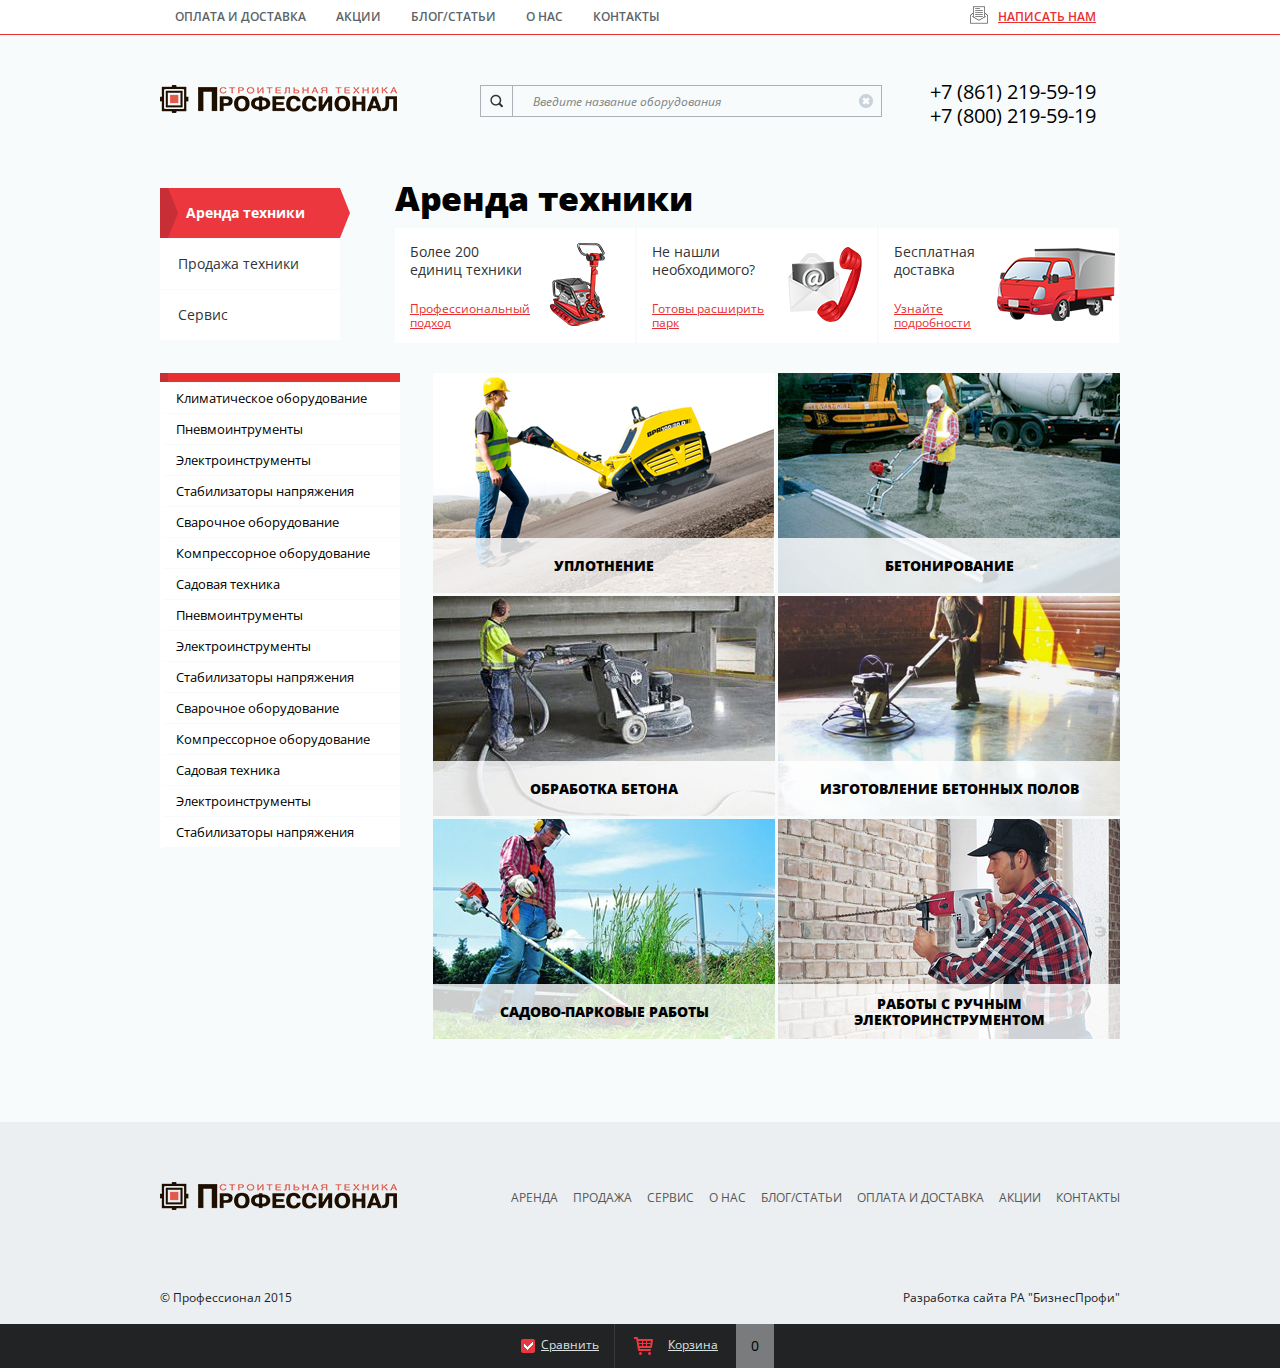
==== commit b1cf91e4: "new pages" ====
--- a/index.html
+++ b/index.html
@@ -169,7 +169,7 @@
 							</ul>
 						</div>
 					</div>
-					<div class="content_inner flip_animation">
+					<div class="content_inner slide_up">
 						<div class="flip_box" ontouchstart="this.classList.toggle('hover');">
 							<div class="flipper">
 								<div class="front">
@@ -367,7 +367,7 @@
 					<li><a href="#">О нас</a></li>
 					<li><a href="#">Сервис</a></li>
 					<li><a href="#">Продажа</a></li>
-					<li class="active"><a href="#">Аренда</a></li>
+					<li><a href="#">Аренда</a></li>
 				</ul>
 			</div>
 		</div>
@@ -414,5 +414,6 @@
 			<p>Мы ответим  на него в максимально короткие сроки</p>
 		</div>
 	</div>
+	
 </body>
 </html>--- a/css/style.css
+++ b/css/style.css
@@ -209,6 +209,7 @@
 		}
 		.head .nav_horizontal{
 			border-bottom: 2px solid #c4c8cb;
+			width: 958px;
 		}
 		.head nav.nav_vertical ul li{
 			position: relative;
@@ -576,12 +577,11 @@
 		-ms-perspective: 1000px;
 		perspective: 1000px;
 	}
-		.flip_animation .flip_box:hover .flipper, .flip_animation .flip_box.hover .flipper {
-			-webkit-transform: rotateY(180deg);
-			-moz-transform: rotateY(180deg);
-			-o-transform: rotateY(180deg);
-			-ms-transform: rotateY(180deg);
-			transform: rotateY(180deg);
+		.flip_animation .flip_box:hover .flipper .front, .flip_animation .flip_box.hover .flipper .front {
+			opacity: 0;
+		}
+		.flip_animation .flip_box:hover .flipper .back, .flip_animation .flip_box.hover .flipper .back {
+		opacity: 1;
 		}
 		.flip_animation .flip_box, .front, .back {
 			width: 342px;
@@ -603,26 +603,28 @@
 					position: absolute;
 					top: 0;
 					left: 0;
-					-webkit-backface-visibility: hidden;
-					-moz-backface-visibility: hidden;
-				  	-o-backface-visibility: hidden;
-				  	-ms-backface-visibility: hidden;
-					backface-visibility: hidden;
+					opacity: 0;
 				}
 				.flip_animation .front {
 					z-index: 2;
+					opacity: 1;
 					-webkit-transform: rotateY(0deg);
 					-moz-transform: rotateY(0deg);
 					-o-transform: rotateY(0deg);
 					-ms-transform: rotateY(0deg);
 					transform: rotateY(0deg);
+					-webkit-transition: all 0.5s ease;
+					-moz-transition: all 0.5s ease;
+					-ms-transition: all 0.5s ease;
+					-o-transition: all 0.5s ease;
+					transition: all 0.5s ease;
 				}
 				.flip_animation .back {
-					-webkit-transform: rotateY(-180deg);
-					-moz-transform: rotateY(-180deg);
-					-o-transform: rotateY(-180deg);
-					-ms-transform: rotateY(-180deg);
-					transform: rotateY(-180deg);
+				-webkit-transition: all 0.5s ease;
+				-moz-transition: all 0.5s ease;
+				-ms-transition: all 0.5s ease;
+				-o-transition: all 0.5s ease;
+				transition: all 0.5s ease;
 				}
 					.flip_animation .front_bottom {
 						position: absolute;
@@ -1881,7 +1883,7 @@
 					background: #fff;
 					width: 27px;
 					height: 27px;
-					color: #8490a0;
+					color: #EC373F;
 					font-size: 14px;
 					font-weight: 700;
 					text-align: center;
@@ -1904,6 +1906,7 @@
 			border-bottom: 2px solid #78bcd9;
 			margin-bottom: 40px;
 			overflow: hidden;
+			width: 959px;
 		}
 			.tabs_top ul li{
 				position: relative;
@@ -2313,12 +2316,12 @@
 		#modal_feedback .form_title{
 			display: table-cell;
 			vertical-align: middle;
-			height: 96px;
+			height: 65px;
 		}
 	.form_body{
 		position: relative;
 		background: #fff;
-		padding: 35px 55px 70px;
+		padding: 25px 55px 35px;
 		-webkit-box-sizing: border-box;
 		-moz-box-sizing: border-box;
 		box-sizing: border-box;
@@ -2327,7 +2330,7 @@
 			height: 200px;
 		}
 		.form_body button{
-			margin-top: 20px;
+			margin-top: 5px;
 		}
 		.input_group{
 			position: relative;
@@ -2585,4 +2588,19 @@
 	-o-transform: skew(67deg, 0deg);
 	-ms-transform: skew(67deg, 0deg);
 	transform: skew(67deg, 0deg);
+}
+
+
+
+
+
+.info_tip_overlay{
+position: fixed;
+width: 100%;
+display: none;
+height: 100%;
+z-index: 1;
+top: 0;
+left:0;
+
 }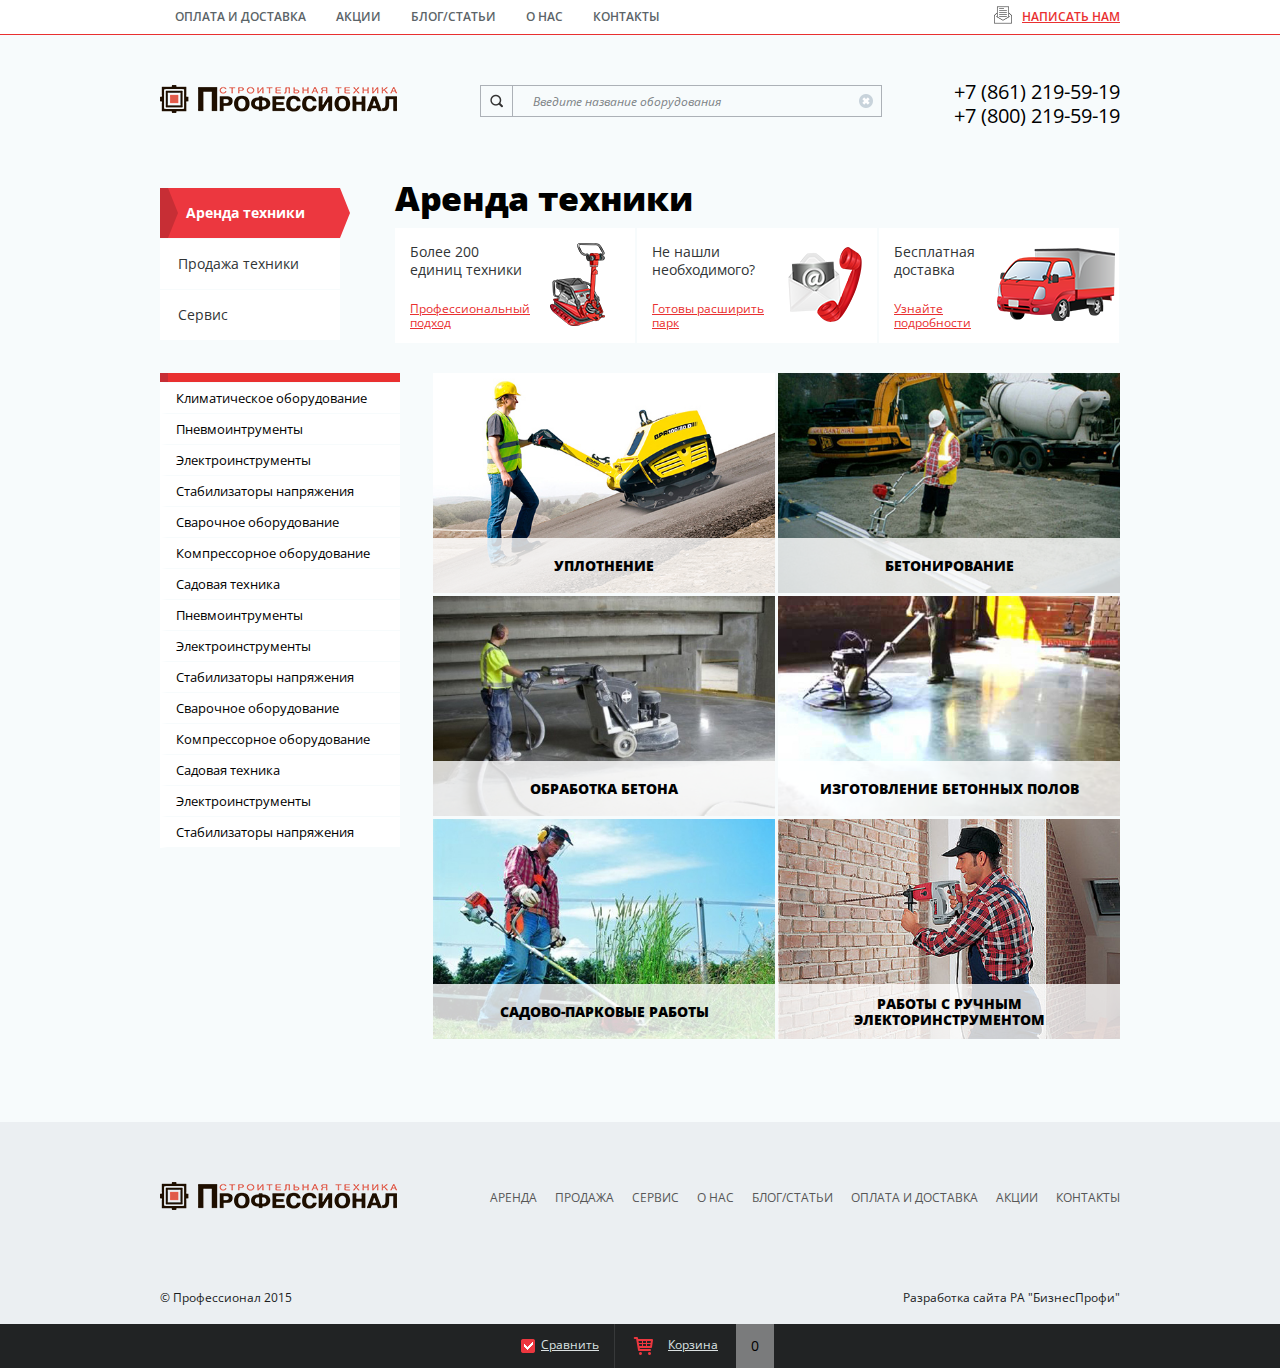
==== commit e550654f: "media queries" ====
--- a/index.html
+++ b/index.html
@@ -11,6 +11,7 @@
 			<link href='http://fonts.googleapis.com/css?family=Open+Sans:300italic,400italic,600italic,700italic,400,300,600,700,800&subset=latin,cyrillic' rel='stylesheet' type='text/css'>
 			<link href="js/range/normalize.css" rel="stylesheet" media="screen">
 			<link href="css/style.css" rel="stylesheet" media="screen">
+			<link href="css/media.css" rel="stylesheet" media="screen">
 		<!-- END OF CSS -->
 		<!--SCRIPT -->
 			<script src="js/jquery-1.11.1.min.js"></script>
@@ -35,6 +36,19 @@
 	<div class="wrapper">
 		<div class="top_menu">
 			<div class="inner">
+				<div class="top_menu_header">
+					<div class="logo">
+						<a href="/" title>
+							<img src="img/logo.png" alt="">
+						</a>
+					</div>
+					<div class="navbar">
+						<span></span>
+						<span></span>
+						<span></span>
+						<span></span>
+					</div>
+				</div>
 				<nav>
 					<ul>
 						<li><a href="#">Оплата и доставка</a></li>
@@ -52,10 +66,23 @@
 		</div>
 		<div class="header">
 			<div class="inner">
+				<div class="navbar">
+					<span></span>
+					<span></span>
+					<span></span>
+					<span></span>
+				</div>
 				<div class="logo">
 					<a href="/" title>
 						<img src="img/logo.png" alt="">
 					</a>
+				</div>
+				<div class="feedback">
+					<a href="#modal_feedback" class="fancybox"><img src="img/feedback.png" alt="">Написать нам</a>
+				</div>
+				<div class="phone">
+					<p>+7  (861)  219-59-19</p>
+					<p>+7  (800)  219-59-19</p>
 				</div>
 				<div class="search">
 					<form>
@@ -63,10 +90,6 @@
 						<input type="text" placeholder="Введите название оборудования">
 						<button type="reset"></button>
 					</form>
-				</div>
-				<div class="phone">
-					<p>+7  (861)  219-59-19</p>
-					<p>+7  (800)  219-59-19</p>
 				</div>
 				<div class="clear"></div>
 			</div>
@@ -141,6 +164,7 @@
 					<div class="sidebar">
 						<div class="menu_category">
 							<div class="nav_head"></div>
+							<div class="sidebar_head_mobile">Каталог</div>
 							<ul>
 								<li><a href="#">Климатическое оборудование</a></li>
 								<li><a href="#">Пневмоинтрументы</a></li>
@@ -360,14 +384,14 @@
 					</a>
 				</div>
 				<ul>
+					<li><a href="#">Аренда</a></li>
+					<li><a href="#">Продажа</a></li>
+					<li><a href="#">Сервис</a></li>
+					<li><a href="#">О нас</a></li>
+					<li><a href="#">Блог/Статьи</a></li>
+					<li><a href="#">Оплата и доставка</a></li>
+					<li><a href="#">Акции</a></li>
 					<li><a href="#">Контакты</a></li>
-					<li><a href="#">Акции</a></li>
-					<li><a href="#">Оплата и доставка</a></li>
-					<li><a href="#">Блог/Статьи</a></li>
-					<li><a href="#">О нас</a></li>
-					<li><a href="#">Сервис</a></li>
-					<li><a href="#">Продажа</a></li>
-					<li><a href="#">Аренда</a></li>
 				</ul>
 			</div>
 		</div>
--- a/css/style.css
+++ b/css/style.css
@@ -53,7 +53,6 @@
 	position: relative;
 	background: #f7fbfc;
 	min-height: 100%;
-	min-width: 1000px;
 }
 button{
 	position: relative;
@@ -75,7 +74,73 @@
 	position: relative;
 	background: #fff;
 	border-bottom: 1px solid #78bcd9;
-}
+	z-index: 100;
+}
+	.top_menu_header{
+		display: none;
+		padding: 30px 5px;
+		overflow: hidden;
+	}
+		.navbar{
+			position: relative;
+			float: right;
+			width: 36px;
+			height: 27px;
+			cursor: pointer;
+			z-index: 10;
+		}
+			.navbar span{
+				position: absolute;
+				background: #5b6468;
+				width: 100%;
+				height: 5px;
+				left: 0;
+				-webkit-transition: all 0.3s ease;
+				-moz-transition: all 0.3s ease;
+				-o-transition: all 0.3s ease;
+				transition: all 0.3s ease;
+			}
+				.navbar:hover span{
+					background: #78bcd9;
+				}
+				.body_rent .navbar:hover span{
+					background: #ec373f;
+				}
+				.body_sale .navbar:hover span{
+					background: #3888e9;
+				}
+				.body_serv .navbar:hover span{
+					background: #ff9501;
+				}
+				.navbar span:nth-child(1){
+					top: 0;
+				}
+				.navbar span:nth-child(2){
+					top: 11px;
+				}
+				.navbar span:nth-child(3){
+					top: 11px;
+				}
+				.navbar span:nth-child(4){
+					top: 22px;
+				}
+				.navbar.active span:nth-child(1), .navbar.active span:nth-child(4){
+					opacity: 0;
+				}
+				.navbar.active span:nth-child(2){
+					-webkit-transform: rotate(45deg);
+					-moz-transform: rotate(45deg);
+					-o-transform: rotate(45deg);
+					-ms-transform: rotate(45deg);
+					transform: rotate(45deg);
+				}
+				.navbar.active span:nth-child(3){
+					-webkit-transform: rotate(-45deg);
+					-moz-transform: rotate(-45deg);
+					-o-transform: rotate(-45deg);
+					-ms-transform: rotate(-45deg);
+					transform: rotate(-45deg);
+				}
 	.top_menu nav{
 		position: relative;
 		float: left;
@@ -108,6 +173,7 @@
 		position: relative;
 		float: right;
 		width: 150px;
+		text-align: right;
 	}
 		.feedback a{
 			color: #78bcd9;
@@ -124,10 +190,16 @@
 	position: relative;
 	padding: 50px 0;
 }
+	.header .navbar{
+		display: none;
+	}
 	.logo{
 		position: relative;
 		float: left;
 		width: 240px;
+	}
+	.header .feedback{
+		display: none;
 	}
 	.search{
 		position: relative;
@@ -187,6 +259,7 @@
 		width: 190px;
 		font-size: 20px;
 		line-height: 24px;
+		text-align: right;
 		margin-top: -5px;
 	}
 /*--------------------main---------------*/
@@ -480,6 +553,9 @@
 			background: #78bcd9;
 			height: 10px;
 			border-left: 8px solid #4c8eaa;
+		}
+		.sidebar_head_mobile{
+			display: none;
 		}
 	.sidebar .menu_category>ul>li{
 		position: relative;
@@ -789,6 +865,9 @@
 								border-top: 4px solid transparent;
 								border-bottom: 4px solid transparent;
 							}
+			.slide_up .flip_box img{
+				width: 100%;
+			}
 /*--------------------pagers---------------*/
 .pagers{
 	position: relative;
@@ -1252,9 +1331,9 @@
 			content: '>';
 			position: absolute;
 			top: 10px;
-			left: -10px;
-		}
-			.breadcrumbs ul li:first-child:before{
+			right: -10px;
+		}
+			.breadcrumbs ul li:last-child:before{
 				content: none;
 			}
 		.breadcrumbs ul li a{
@@ -1804,6 +1883,7 @@
 					}
 			.product_photo_small{
 				position: relative;
+				overflow: hidden;
 			}
 				.product_photo_small a{
 					position: relative;
@@ -2213,7 +2293,6 @@
 	position: relative;
 	background: #ebeff2;
 	height: 245px;
-	min-width: 1000px;
 	margin-top: -245px;
 }
 	.footer_top{
@@ -2225,9 +2304,11 @@
 			position: relative;
 			float: right;
 			width: 700px;
+			text-align: right;
 		}
 			.footer ul li{
-				float: right;
+				display: inline-block;
+				vertical-align: top;
 				padding-top: 10px;
 				margin-left: 15px;
 			}
--- a/css/media.css
+++ b/css/media.css
@@ -0,0 +1,463 @@
+@media only screen and (max-width:1023px) {
+	.inner{
+		width: 758px;
+		padding: 0 5px;
+	}
+	.top_menu nav{
+		width: 600px;
+	}
+	.header{
+		padding: 30px 0;
+	}
+	.search{
+		width: 300px;
+		margin-left: 25px;
+	}
+	.search input{
+		width: 240px;
+	}
+	.head .nav_vertical{
+		float: none;
+		width: 550px;
+		padding-top: 0;
+		margin: 0 auto 30px;
+	}
+	.head nav.nav_vertical ul{
+		display: table;
+		width: 100%;
+	}
+	.head nav.nav_vertical ul li{
+		display: table-cell;
+		vertical-align: middle;
+		width: 185px;
+		text-align: center;
+		border: 1px solid #e0dfdf;
+	}
+	.head nav ul li.active{
+		z-index: 1;
+	}
+	.head nav.nav_vertical ul li.active a:after{
+		right: -11px;
+	}
+	.head nav ul li.nav_rent:hover, .head nav ul li.nav_rent.active{
+		border-color: #ec373f;
+	}
+	.head nav ul li.nav_sale:hover, .head nav ul li.nav_sale.active{
+		border-color: #3888e9;
+	}
+	.head nav ul li.nav_serv:hover, .head nav ul li.nav_serv.active{
+		border-color: #ff9501;
+	}
+	.block_info{
+		float: none;
+		margin: 0 auto;
+	}
+	.block_info:after{
+		content: '';
+		display: table;
+		clear: both;
+	}
+	.content_inner{
+		width: 500px;
+	}
+	.slide_up .flip_box{
+		margin-left: 0;
+		margin-bottom: 0;
+	}
+	.slide_up .flip_box, .front, .back{
+		width: 500px;
+		height: 322px;
+	}
+	.slide_up .flip_box:hover .front{
+		top: -322px;
+	}
+	.slide_up .flip_title{
+		width: 500px;
+	}
+	.slide_up .flip_text{
+		height: 269px;
+	}
+	.slide_up .flip_text ul li a{
+		font-size: 14px;
+	}
+	.footer ul{
+		width: 390px;
+		text-align: left;
+	}
+	.head .nav_horizontal{
+		width: auto;
+	}
+	.head nav.nav_horizontal ul li{
+		margin-left: 4px;
+	}
+	.head nav.nav_horizontal ul li a{
+		width: 250px;
+	}
+	.breadcrumbs{
+		margin-bottom: 20px;
+	}
+	.breadcrumbs ul li a{
+		font-size: 14px;
+	}
+	.product_center{
+		width: 400px;
+		padding-right: 0;
+		margin-bottom: 30px;
+	}
+	.product_right{
+		width: 400px;
+		text-align: left;
+		padding-left: 20px;
+		-webkit-box-sizing: border-box;
+		-moz-box-sizing: border-box;
+		box-sizing: border-box;
+	}
+	.product_right .price{
+		float: left;
+		width: 230px;
+	}
+	.number_days{
+		float: left;
+		width: 230px;
+		margin-bottom: 15px;
+	}
+	.product_link{
+		position: absolute;
+		top: 0;
+		right: 0;
+		width: 145px;
+	}
+	.product_video iframe{
+		max-width: 100%;
+		height: 420px;
+	}
+	.tabs_top{
+		width: auto;
+	}
+	.tabs_top ul li{
+		float: none;
+		width: auto;
+		margin-left: 0;
+	}
+}
+
+@media only screen and (max-width:767px) {
+	.inner{
+		width: auto;
+		padding: 0 5px;
+	}
+	.top_menu{
+		position: fixed;
+		left: -100%;
+		width: 75%;
+		height: 100%;
+		min-width: 320px;
+		box-shadow: inset 0 0 0 1px #e0dfdf, 2px 0 6px #d6d4d4;
+		-webkit-transition: all 0.6s ease;
+		-moz-transition: all 0.6s ease;
+		-o-transition: all 0.6s ease;
+		transition: all 0.6s ease;
+	}
+	.top_menu .inner{
+		padding: 0;
+	}
+	.top_menu_header{
+		display: block;
+	}
+	.top_menu nav{
+		float: none;
+		width: auto;
+	}
+	.top_menu ul li{
+		float: none;
+		display: block;
+		border-bottom: 1px solid #78bcd9;
+	}
+	.body_rent .top_menu ul li{
+		border-color: #e93030;
+	}
+	.body_sale .top_menu ul li{
+		border-color: #2d6ebe;
+	}
+	.body_serv .top_menu ul li{
+		border-color: #ff6d03;
+	}
+	.top_menu ul li a{
+		line-height: 50px;
+		text-align: left;
+	}
+	.top_menu .feedback{
+		display: none;
+	}
+	.header .navbar{
+		display: block;
+		position: absolute;
+		left: 5px;
+		top: 0;
+	}
+	.header{
+		padding: 20px 0;
+	}
+	.logo{
+		float: none;
+		width: 100%;
+		text-align: center;
+		margin-bottom: 25px;
+	}
+	.top_menu_header .logo{
+		float: left;
+		width: auto;
+		margin-bottom: 0;
+	}
+	.header .feedback{
+		display: block;
+		float: left;
+		width: auto;
+		padding-left: 5px;
+	}
+	.search{
+		float: none;
+		width: auto;
+		margin-left: 0;
+		clear: both;
+	}
+	.search input{
+		float: none;
+		width: 100%;
+		padding: 0 40px;
+	}
+	.search button[type="submit"]{
+		position: absolute;
+		left: 0;
+		top: 0;
+		z-index: 5;
+	}
+	.search button[type="reset"]{
+		position: absolute;
+		right: 0;
+		top: 0;
+		z-index: 5;
+	}
+	.phone{
+		width: 180px;
+		margin-top: 0;
+		margin-right: 5px;
+		margin-bottom: 15px;
+	}
+	.main{
+		padding-bottom: 0;
+	}
+	.content{
+		padding-bottom: 30px;
+	}
+	.head .nav_vertical{
+		width: auto;
+	}
+	.head nav ul li a{
+		padding: 0 5px;
+	}
+	.block_info{
+		width: auto;
+	}
+	.services_box{
+		float: none;
+		display: table;
+		width: 100%;
+		margin-bottom: 5px;
+	}
+	.services_body{
+		width: auto;
+		vertical-align: middle;
+	}
+	.services_title{
+		height: auto;
+		font-size: 20px;
+		line-height: 1.25;
+		padding-top: 0;
+		margin-bottom: 10px;
+	}
+	.services_link{
+		height: auto;
+		font-size: 16px;
+		line-height: 1.25;
+	}
+	.services_img{
+		width: 140px !important;
+	}
+	.sidebar{
+		float: none;
+		width: auto;
+		margin-bottom: 25px;
+	}
+	.sidebar_head_mobile{
+		position: relative;
+		display: block;
+		background: #fff;
+		font-size: 18px;
+		text-align: center;
+		border: 1px solid #e0dfdf;
+		border-top: 0;
+		padding: 15px 10px;
+		cursor: pointer;
+		z-index: 1;
+	}
+	.sidebar .menu_category > ul{
+		display: none;
+	}
+	.sidebar .menu_category > ul > li > a{
+		text-align: center;
+	}
+	.breadcrumbs ul li{
+		padding: 3px 0;
+	}
+	.content_inner{
+		float: none;
+		width: auto;
+	}
+	.slide_up .flip_box{
+		float: none;
+	}
+	.slide_up .flip_box, .front, .back{
+		width: 100%;
+	}
+	.slide_up .flip_box:hover .front{
+		top: -500px;
+	}
+	.footer{
+		height: auto;
+		margin-top: 0;
+	}
+	.footer_top{
+		padding: 30px 0;
+	}
+	.footer ul{
+		float: none;
+		width: auto;
+		text-align: center;
+	}
+	#modal_feedback{
+		width: 100%;
+		max-width: 500px;
+	}
+	.nav_horizontal ul{
+		display: table;
+		width: 100%;
+	}
+	.head nav.nav_horizontal ul li{
+		float: none;
+		display: table-cell;
+		vertical-align: middle;
+		height: 44px;
+		width: 33%;
+	}
+	.head nav.nav_horizontal ul li a{
+		width: auto;
+	}
+	.product_left{
+		float: none;
+		width: auto;
+		margin-bottom: 20px;
+	}
+	.product_center{
+		float: none;
+		width: auto;
+		padding-left: 0;
+	}
+	.product_right{
+		float: none;
+		width: auto;
+		padding-left: 0;
+	}
+	.product_right .price{
+		width: 60%;
+	}
+	.number_days{
+		width: 60%;
+	}
+	.product_photo_big{
+		margin-bottom: 10px;
+	}
+	.product_photo_small a{
+		width: 150px;
+		height: 150px;
+		margin-left: 8px;
+	}
+	.table_feature tr td:first-child{
+		width: auto;
+	}
+	.table_feature tr td:last-child{
+		width: 120px;
+	}
+	.product_video iframe{
+		height: 360px;
+	}
+}
+@media only screen and (max-width:479px){
+	.header .logo{
+		text-align: right;
+	}
+	.phone{
+		margin-right: 0;
+	}
+	.head nav.nav_vertical ul{
+		display: block;
+		width: auto;
+	}
+	.head nav.nav_vertical ul li{
+		display: block;
+		width: auto;
+	}
+	.head nav.nav_vertical ul li.active a:after{
+		content: none;
+	}
+	.services_title{
+		font-size: 16px;
+	}
+	.services_link{
+		font-size: 14px;
+	}
+	.slide_up .back .flip_title{
+		display: none;
+	}
+	.footer_middle{
+		padding: 0;
+	}
+	.copyright, .develop{
+		float: none;
+		text-align: center;
+		margin-bottom: 15px;
+	}
+	.form_body{
+		padding: 25px 25px 30px;
+	}
+	.nav_horizontal ul{
+		display: block;
+		width: auto;
+	}
+	.head nav.nav_horizontal ul li{
+		display: block;
+		width: auto;
+		margin-left: 0;
+	}
+	.product_photo_small a{
+		width: 100px;
+		height: 100px;
+		margin-left: 5px;
+	}
+	.product_right .price{
+		float: none;
+		width: auto;
+	}
+	.number_days{
+		float: none;
+		width: auto;
+	}
+	.product_link{
+		position: relative;
+		top: auto;
+		right: auto;
+	}
+	.product_video iframe{
+		height: 250px;
+	}
+}